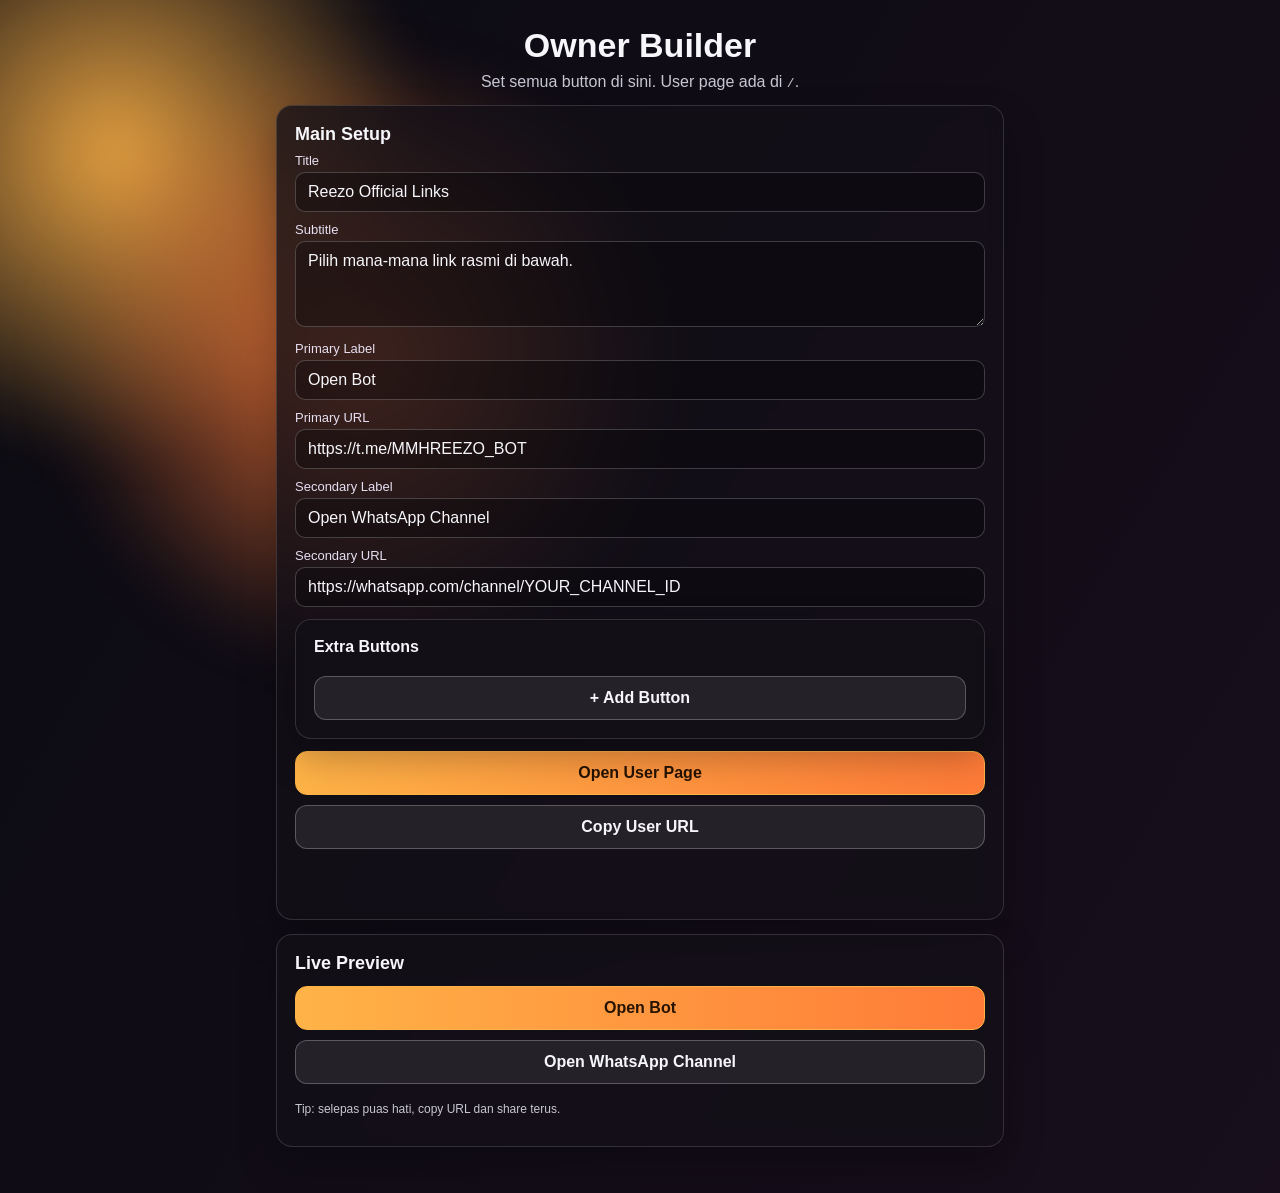
==== owner.html @ a966089f "Merge remote main" ====
<!doctype html>
<html lang="ms">
<head>
  <meta charset="utf-8" />
  <meta name="viewport" content="width=device-width, initial-scale=1" />
  <title>Owner Builder</title>
  <link rel="stylesheet" href="style.css" />
  <script src="config.js"></script>
</head>
<body>
  <div class="bg-fx"></div>
  <main class="container">
    <header class="hero">
      <h1>Owner Builder</h1>
      <p>Set semua button di sini. User page ada di <code>/</code>.</p>
    </header>

    <section class="card">
      <h2 class="section-title">Main Setup</h2>
      <div class="grid">
        <div><label>Title</label><input id="titleInput" /></div>
        <div><label>Subtitle</label><textarea id="subtitleInput"></textarea></div>
        <div><label>Primary Label</label><input id="primaryLabelInput" /></div>
        <div><label>Primary URL</label><input id="primaryUrlInput" placeholder="https://..." /></div>
        <div><label>Secondary Label</label><input id="secondaryLabelInput" /></div>
        <div><label>Secondary URL</label><input id="secondaryUrlInput" placeholder="https://..." /></div>
      </div>

      <div class="card" style="margin-top:12px;">
        <h3 class="section-title" style="font-size:16px;">Extra Buttons</h3>
        <div id="extraList" class="grid"></div>
        <div class="actions"><button id="addExtra" class="btn btn-secondary" type="button">+ Add Button</button></div>
      </div>

      <div class="actions">
        <button id="openUser" class="btn btn-primary" type="button">Open User Page</button>
        <button id="copyUser" class="btn btn-secondary" type="button">Copy User URL</button>
      </div>
      <div id="error" class="error"></div>
      <div id="success" class="success"></div>
    </section>

    <section class="card">
      <h2 class="section-title">Live Preview</h2>
      <div class="actions">
        <a id="pv1" class="btn btn-primary" href="#" target="_blank" rel="noopener noreferrer">Primary</a>
        <a id="pv2" class="btn btn-secondary" href="#" target="_blank" rel="noopener noreferrer">Secondary</a>
        <div id="pvExtra" class="actions" style="margin-top:0"></div>
      </div>
      <p class="note">Tip: selepas puas hati, copy URL dan share terus.</p>
    </section>
  </main>

  <script>
    (function () {
      var defaults = Object.assign({
        title: "Reezo Official Links",
        subtitle: "Pilih mana-mana link rasmi di bawah.",
        primaryLabel: "Open Bot",
        primaryUrl: "https://t.me/MMHREEZO_BOT",
        secondaryLabel: "Open WhatsApp Channel",
        secondaryUrl: "https://whatsapp.com/channel/YOUR_CHANNEL_ID",
        extraButtons: []
      }, window.LANDING_DEFAULTS || {});

      var el = {
        title: document.getElementById("titleInput"),
        subtitle: document.getElementById("subtitleInput"),
        pLabel: document.getElementById("primaryLabelInput"),
        pUrl: document.getElementById("primaryUrlInput"),
        sLabel: document.getElementById("secondaryLabelInput"),
        sUrl: document.getElementById("secondaryUrlInput"),
        extraList: document.getElementById("extraList"),
        addExtra: document.getElementById("addExtra"),
        openUser: document.getElementById("openUser"),
        copyUser: document.getElementById("copyUser"),
        err: document.getElementById("error"),
        ok: document.getElementById("success"),
        pv1: document.getElementById("pv1"),
        pv2: document.getElementById("pv2"),
        pvExtra: document.getElementById("pvExtra")
      };

      function val(x) { return String((x && x.value) || "").trim(); }
      function validUrl(u) { return /^https?:\/\//i.test(u); }

      function collectExtras() {
        return Array.from(el.extraList.querySelectorAll(".x-row")).map(function (row) {
          return {
            label: val(row.querySelector(".x-label")),
            url: val(row.querySelector(".x-url"))
          };
        }).filter(function (x) { return x.label || x.url; });
      }

      function renderExtras(list) {
        el.extraList.innerHTML = "";
        list.forEach(function (item, i) {
          var row = document.createElement("div");
          row.className = "x-row row-box";
          row.innerHTML =
            '<div class="grid">' +
              '<div><label>Label #' + (i + 1) + '</label><input class="x-label" value="' + (item.label || "").replace(/"/g, "&quot;") + '" /></div>' +
              '<div><label>URL #' + (i + 1) + '</label><input class="x-url" value="' + (item.url || "").replace(/"/g, "&quot;") + '" placeholder="https://..." /></div>' +
              '<button type="button" class="btn btn-secondary x-remove">Remove</button>' +
            '</div>';
          el.extraList.appendChild(row);
        });

        Array.from(el.extraList.querySelectorAll(".x-remove")).forEach(function (b) {
          b.addEventListener("click", function () { b.closest(".x-row").remove(); onChange(); });
        });
        Array.from(el.extraList.querySelectorAll(".x-label,.x-url")).forEach(function (i) {
          i.addEventListener("input", onChange);
        });
      }

      function buildUrl() {
        var p = new URLSearchParams();
        if (val(el.title)) p.set("title", val(el.title));
        if (val(el.subtitle)) p.set("subtitle", val(el.subtitle));
        if (val(el.pLabel)) p.set("primary_label", val(el.pLabel));
        if (val(el.pUrl)) p.set("primary_url", val(el.pUrl));
        if (val(el.sLabel)) p.set("secondary_label", val(el.sLabel));
        if (val(el.sUrl)) p.set("secondary_url", val(el.sUrl));
        var extras = collectExtras();
        if (extras.length) p.set("extra_buttons", JSON.stringify(extras));
        return "index.html?" + p.toString();
      }

      function validate() {
        el.err.textContent = "";
        el.ok.textContent = "";
        if (!validUrl(val(el.pUrl))) { el.err.textContent = "Primary URL kena bermula https://"; return false; }
        if (!validUrl(val(el.sUrl))) { el.err.textContent = "Secondary URL kena bermula https://"; return false; }
        var extras = collectExtras();
        for (var i = 0; i < extras.length; i += 1) {
          if (!extras[i].label || !extras[i].url) { el.err.textContent = "Extra #" + (i + 1) + " perlukan label + URL"; return false; }
          if (!validUrl(extras[i].url)) { el.err.textContent = "Extra URL #" + (i + 1) + " kena https://"; return false; }
        }
        return true;
      }

      function preview() {
        el.pv1.textContent = val(el.pLabel) || "Primary";
        el.pv1.href = validUrl(val(el.pUrl)) ? val(el.pUrl) : "#";
        el.pv2.textContent = val(el.sLabel) || "Secondary";
        el.pv2.href = validUrl(val(el.sUrl)) ? val(el.sUrl) : "#";
        el.pvExtra.innerHTML = "";
        collectExtras().forEach(function (x) {
          var a = document.createElement("a");
          a.className = "btn btn-secondary";
          a.textContent = x.label || "Open";
          a.href = validUrl(x.url) ? x.url : "#";
          a.target = "_blank";
          a.rel = "noopener noreferrer";
          el.pvExtra.appendChild(a);
        });
      }

      function saveDraft() {
        localStorage.setItem("reezoLandingDraft", JSON.stringify({
          title: val(el.title), subtitle: val(el.subtitle),
          primaryLabel: val(el.pLabel), primaryUrl: val(el.pUrl),
          secondaryLabel: val(el.sLabel), secondaryUrl: val(el.sUrl),
          extraButtons: collectExtras()
        }));
      }

      function loadDraft() {
        try {
          var d = JSON.parse(localStorage.getItem("reezoLandingDraft") || "{}");
          if (d.title) el.title.value = d.title;
          if (d.subtitle) el.subtitle.value = d.subtitle;
          if (d.primaryLabel) el.pLabel.value = d.primaryLabel;
          if (d.primaryUrl) el.pUrl.value = d.primaryUrl;
          if (d.secondaryLabel) el.sLabel.value = d.secondaryLabel;
          if (d.secondaryUrl) el.sUrl.value = d.secondaryUrl;
          if (Array.isArray(d.extraButtons)) renderExtras(d.extraButtons);
        } catch (_) {}
      }

      function onChange() { preview(); saveDraft(); }

      el.title.value = defaults.title;
      el.subtitle.value = defaults.subtitle;
      el.pLabel.value = defaults.primaryLabel;
      el.pUrl.value = defaults.primaryUrl;
      el.sLabel.value = defaults.secondaryLabel;
      el.sUrl.value = defaults.secondaryUrl;
      renderExtras(Array.isArray(defaults.extraButtons) ? defaults.extraButtons : []);
      loadDraft();
      preview();

      [el.title, el.subtitle, el.pLabel, el.pUrl, el.sLabel, el.sUrl].forEach(function (n) { n.addEventListener("input", onChange); });

      el.addExtra.addEventListener("click", function () {
        var x = collectExtras();
        x.push({ label: "", url: "" });
        renderExtras(x);
        onChange();
      });

      el.openUser.addEventListener("click", function () {
        if (!validate()) return;
        window.open(buildUrl(), "_blank", "noopener");
      });

      el.copyUser.addEventListener("click", async function () {
        if (!validate()) return;
        var full = new URL(buildUrl(), window.location.href).toString();
        try {
          await navigator.clipboard.writeText(full);
          el.ok.textContent = "User URL copied.";
        } catch (_) {
          el.ok.textContent = "Copy manual: " + full;
        }
      });
    })();
  </script>
</body>
</html>
---- style.css ----
:root {
  --bg-1: #0b0b12;
  --bg-2: #1a0f1e;
  --bg-3: #1f140f;
  --panel: rgba(20, 16, 24, 0.78);
  --panel-border: rgba(255, 255, 255, 0.14);
  --text: #f6f6fb;
  --muted: #c7c7d4;
  --primary-1: #ffb347;
  --primary-2: #ff7b38;
}

* { box-sizing: border-box; }

body {
  margin: 0;
  min-height: 100vh;
  font-family: "Segoe UI", Tahoma, sans-serif;
  color: var(--text);
  background: linear-gradient(120deg, var(--bg-1), var(--bg-2), var(--bg-3));
  background-size: 240% 240%;
  animation: bgFlow 8s ease-in-out infinite;
  overflow-x: hidden;
}

.bg-fx,
.bg-fx::before,
.bg-fx::after {
  position: fixed;
  inset: 0;
  pointer-events: none;
  content: "";
}

.bg-fx::before {
  width: 54vmax;
  height: 54vmax;
  left: -18vmax;
  top: -15vmax;
  border-radius: 999px;
  background: radial-gradient(circle, rgba(255, 179, 71, 0.9), rgba(255, 179, 71, 0) 62%);
  filter: blur(26px);
  animation: orbA 8.5s ease-in-out infinite alternate;
}

.bg-fx::after {
  width: 56vmax;
  height: 56vmax;
  right: -22vmax;
  bottom: -20vmax;
  border-radius: 999px;
  background: radial-gradient(circle, rgba(255, 123, 56, 0.85), rgba(255, 123, 56, 0) 60%);
  filter: blur(30px);
  animation: orbB 10s ease-in-out infinite alternate;
}

.container {
  position: relative;
  z-index: 1;
  max-width: 760px;
  margin: 0 auto;
  padding: 26px 16px 46px;
}

.card {
  background: var(--panel);
  border: 1px solid var(--panel-border);
  border-radius: 16px;
  padding: 18px;
  backdrop-filter: blur(8px);
  box-shadow: 0 18px 38px rgba(0, 0, 0, 0.28);
}

.card + .card { margin-top: 14px; }

h1, h2, h3 { margin: 0; }

.hero { text-align: center; margin-bottom: 14px; }
.hero h1 { font-size: 34px; }
.hero p { margin: 8px 0 0; color: var(--muted); }

.section-title { font-size: 18px; margin-bottom: 8px; }
.section-sub { color: var(--muted); margin: 0; font-size: 13px; }

.grid { display: grid; gap: 10px; }
.actions { display: grid; gap: 10px; margin-top: 12px; }

label { display: block; font-size: 13px; margin-bottom: 4px; color: #e6dff1; }
input, textarea, button, a { font: inherit; }

input, textarea {
  width: 100%;
  border: 1px solid rgba(255, 255, 255, 0.2);
  border-radius: 10px;
  background: rgba(7, 7, 10, 0.35);
  color: var(--text);
  padding: 10px 12px;
}

textarea { min-height: 86px; resize: vertical; }

.btn {
  width: 100%;
  border-radius: 12px;
  padding: 12px 14px;
  font-weight: 700;
  text-decoration: none;
  text-align: center;
  display: block;
  border: 1px solid transparent;
}

.btn-primary {
  color: #261300;
  border-color: #ffb347;
  background: linear-gradient(90deg, var(--primary-1), var(--primary-2));
}

.btn-secondary {
  color: var(--text);
  border-color: rgba(255, 255, 255, 0.25);
  background: rgba(255, 255, 255, 0.08);
}

.row-box {
  border: 1px solid rgba(255, 255, 255, 0.2);
  border-radius: 10px;
  padding: 10px;
}

.note { font-size: 12px; color: var(--muted); margin-top: 8px; }
.error { color: #ffb4b4; min-height: 18px; font-size: 12px; margin-top: 8px; }
.success { color: #bbf7d0; min-height: 18px; font-size: 12px; margin-top: 8px; }

@keyframes bgFlow {
  0% { background-position: 0% 50%; }
  50% { background-position: 100% 50%; }
  100% { background-position: 0% 50%; }
}

@keyframes orbA {
  0% { transform: translate(-4%, -4%) scale(1); }
  100% { transform: translate(18%, 16%) scale(1.22); }
}

@keyframes orbB {
  0% { transform: translate(0, 0) scale(1); }
  100% { transform: translate(-17%, -14%) scale(1.2); }
}

@media (max-width: 640px) {
  .hero h1 { font-size: 28px; }
}
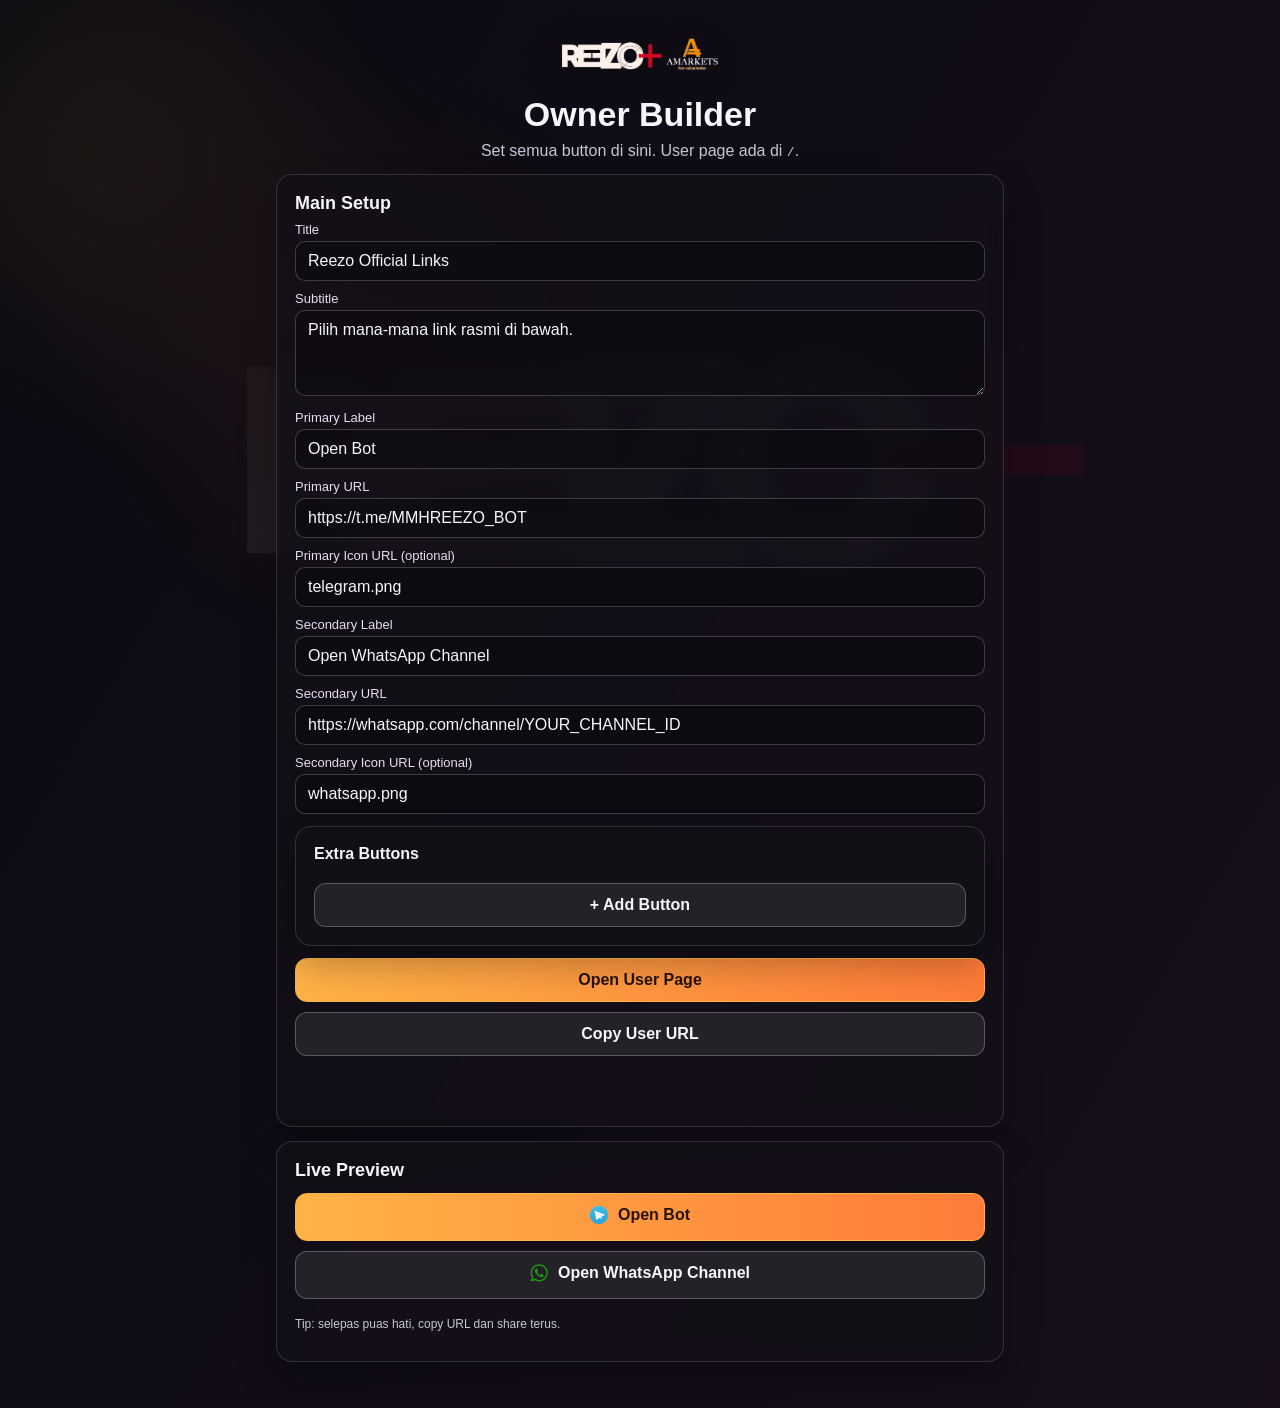
==== commit 57fc5f20: "Apply brand assets and UI polish for landing pages" ====
--- a/owner.html
+++ b/owner.html
@@ -11,6 +11,9 @@
   <div class="bg-fx"></div>
   <main class="container">
     <header class="hero">
+      <div class="logo-wrap">
+        <img src="logo.png" alt="Reezo Logo" class="site-logo" />
+      </div>
       <h1>Owner Builder</h1>
       <p>Set semua button di sini. User page ada di <code>/</code>.</p>
     </header>
@@ -22,8 +25,10 @@
         <div><label>Subtitle</label><textarea id="subtitleInput"></textarea></div>
         <div><label>Primary Label</label><input id="primaryLabelInput" /></div>
         <div><label>Primary URL</label><input id="primaryUrlInput" placeholder="https://..." /></div>
+        <div><label>Primary Icon URL (optional)</label><input id="primaryIconInput" placeholder="https://.../icon.png" /></div>
         <div><label>Secondary Label</label><input id="secondaryLabelInput" /></div>
         <div><label>Secondary URL</label><input id="secondaryUrlInput" placeholder="https://..." /></div>
+        <div><label>Secondary Icon URL (optional)</label><input id="secondaryIconInput" placeholder="https://.../icon.png" /></div>
       </div>
 
       <div class="card" style="margin-top:12px;">
@@ -58,8 +63,10 @@
         subtitle: "Pilih mana-mana link rasmi di bawah.",
         primaryLabel: "Open Bot",
         primaryUrl: "https://t.me/MMHREEZO_BOT",
+        primaryIcon: "telegram.png",
         secondaryLabel: "Open WhatsApp Channel",
         secondaryUrl: "https://whatsapp.com/channel/YOUR_CHANNEL_ID",
+        secondaryIcon: "whatsapp.png",
         extraButtons: []
       }, window.LANDING_DEFAULTS || {});
 
@@ -68,8 +75,10 @@
         subtitle: document.getElementById("subtitleInput"),
         pLabel: document.getElementById("primaryLabelInput"),
         pUrl: document.getElementById("primaryUrlInput"),
+        pIcon: document.getElementById("primaryIconInput"),
         sLabel: document.getElementById("secondaryLabelInput"),
         sUrl: document.getElementById("secondaryUrlInput"),
+        sIcon: document.getElementById("secondaryIconInput"),
         extraList: document.getElementById("extraList"),
         addExtra: document.getElementById("addExtra"),
         openUser: document.getElementById("openUser"),
@@ -83,12 +92,34 @@
 
       function val(x) { return String((x && x.value) || "").trim(); }
       function validUrl(u) { return /^https?:\/\//i.test(u); }
+      function validIcon(u) {
+        if (!u) return true;
+        return /^https?:\/\//i.test(u) || /^(?:\.\/|\/)?[A-Za-z0-9_.\-\/]+\.(png|jpg|jpeg|webp|svg)$/i.test(u);
+      }
+
+      function setButtonContent(buttonEl, label, iconUrl) {
+        buttonEl.textContent = "";
+        var wrap = document.createElement("span");
+        wrap.className = "btn-content";
+        if (iconUrl && validIcon(iconUrl)) {
+          var img = document.createElement("img");
+          img.className = "btn-icon";
+          img.src = iconUrl;
+          img.alt = "";
+          wrap.appendChild(img);
+        }
+        var txt = document.createElement("span");
+        txt.textContent = label;
+        wrap.appendChild(txt);
+        buttonEl.appendChild(wrap);
+      }
 
       function collectExtras() {
         return Array.from(el.extraList.querySelectorAll(".x-row")).map(function (row) {
           return {
             label: val(row.querySelector(".x-label")),
-            url: val(row.querySelector(".x-url"))
+            url: val(row.querySelector(".x-url")),
+            icon: val(row.querySelector(".x-icon"))
           };
         }).filter(function (x) { return x.label || x.url; });
       }
@@ -102,6 +133,7 @@
             '<div class="grid">' +
               '<div><label>Label #' + (i + 1) + '</label><input class="x-label" value="' + (item.label || "").replace(/"/g, "&quot;") + '" /></div>' +
               '<div><label>URL #' + (i + 1) + '</label><input class="x-url" value="' + (item.url || "").replace(/"/g, "&quot;") + '" placeholder="https://..." /></div>' +
+              '<div><label>Icon URL #' + (i + 1) + ' (optional)</label><input class="x-icon" value="' + (item.icon || "").replace(/"/g, "&quot;") + '" placeholder="https://.../icon.png" /></div>' +
               '<button type="button" class="btn btn-secondary x-remove">Remove</button>' +
             '</div>';
           el.extraList.appendChild(row);
@@ -110,7 +142,7 @@
         Array.from(el.extraList.querySelectorAll(".x-remove")).forEach(function (b) {
           b.addEventListener("click", function () { b.closest(".x-row").remove(); onChange(); });
         });
-        Array.from(el.extraList.querySelectorAll(".x-label,.x-url")).forEach(function (i) {
+        Array.from(el.extraList.querySelectorAll(".x-label,.x-url,.x-icon")).forEach(function (i) {
           i.addEventListener("input", onChange);
         });
       }
@@ -121,8 +153,10 @@
         if (val(el.subtitle)) p.set("subtitle", val(el.subtitle));
         if (val(el.pLabel)) p.set("primary_label", val(el.pLabel));
         if (val(el.pUrl)) p.set("primary_url", val(el.pUrl));
+        if (val(el.pIcon)) p.set("primary_icon", val(el.pIcon));
         if (val(el.sLabel)) p.set("secondary_label", val(el.sLabel));
         if (val(el.sUrl)) p.set("secondary_url", val(el.sUrl));
+        if (val(el.sIcon)) p.set("secondary_icon", val(el.sIcon));
         var extras = collectExtras();
         if (extras.length) p.set("extra_buttons", JSON.stringify(extras));
         return "index.html?" + p.toString();
@@ -133,24 +167,27 @@
         el.ok.textContent = "";
         if (!validUrl(val(el.pUrl))) { el.err.textContent = "Primary URL kena bermula https://"; return false; }
         if (!validUrl(val(el.sUrl))) { el.err.textContent = "Secondary URL kena bermula https://"; return false; }
+        if (!validIcon(val(el.pIcon))) { el.err.textContent = "Primary icon kena URL https:// atau nama fail icon (contoh telegram.png)"; return false; }
+        if (!validIcon(val(el.sIcon))) { el.err.textContent = "Secondary icon kena URL https:// atau nama fail icon (contoh whatsapp.png)"; return false; }
         var extras = collectExtras();
         for (var i = 0; i < extras.length; i += 1) {
           if (!extras[i].label || !extras[i].url) { el.err.textContent = "Extra #" + (i + 1) + " perlukan label + URL"; return false; }
           if (!validUrl(extras[i].url)) { el.err.textContent = "Extra URL #" + (i + 1) + " kena https://"; return false; }
+          if (!validIcon(extras[i].icon)) { el.err.textContent = "Extra icon #" + (i + 1) + " kena URL https:// atau nama fail icon"; return false; }
         }
         return true;
       }
 
       function preview() {
-        el.pv1.textContent = val(el.pLabel) || "Primary";
+        setButtonContent(el.pv1, val(el.pLabel) || "Primary", val(el.pIcon));
         el.pv1.href = validUrl(val(el.pUrl)) ? val(el.pUrl) : "#";
-        el.pv2.textContent = val(el.sLabel) || "Secondary";
+        setButtonContent(el.pv2, val(el.sLabel) || "Secondary", val(el.sIcon));
         el.pv2.href = validUrl(val(el.sUrl)) ? val(el.sUrl) : "#";
         el.pvExtra.innerHTML = "";
         collectExtras().forEach(function (x) {
           var a = document.createElement("a");
           a.className = "btn btn-secondary";
-          a.textContent = x.label || "Open";
+          setButtonContent(a, x.label || "Open", x.icon || "");
           a.href = validUrl(x.url) ? x.url : "#";
           a.target = "_blank";
           a.rel = "noopener noreferrer";
@@ -161,8 +198,8 @@
       function saveDraft() {
         localStorage.setItem("reezoLandingDraft", JSON.stringify({
           title: val(el.title), subtitle: val(el.subtitle),
-          primaryLabel: val(el.pLabel), primaryUrl: val(el.pUrl),
-          secondaryLabel: val(el.sLabel), secondaryUrl: val(el.sUrl),
+          primaryLabel: val(el.pLabel), primaryUrl: val(el.pUrl), primaryIcon: val(el.pIcon),
+          secondaryLabel: val(el.sLabel), secondaryUrl: val(el.sUrl), secondaryIcon: val(el.sIcon),
           extraButtons: collectExtras()
         }));
       }
@@ -174,8 +211,10 @@
           if (d.subtitle) el.subtitle.value = d.subtitle;
           if (d.primaryLabel) el.pLabel.value = d.primaryLabel;
           if (d.primaryUrl) el.pUrl.value = d.primaryUrl;
+          if (d.primaryIcon) el.pIcon.value = d.primaryIcon;
           if (d.secondaryLabel) el.sLabel.value = d.secondaryLabel;
           if (d.secondaryUrl) el.sUrl.value = d.secondaryUrl;
+          if (d.secondaryIcon) el.sIcon.value = d.secondaryIcon;
           if (Array.isArray(d.extraButtons)) renderExtras(d.extraButtons);
         } catch (_) {}
       }
@@ -186,13 +225,15 @@
       el.subtitle.value = defaults.subtitle;
       el.pLabel.value = defaults.primaryLabel;
       el.pUrl.value = defaults.primaryUrl;
+      el.pIcon.value = defaults.primaryIcon || "";
       el.sLabel.value = defaults.secondaryLabel;
       el.sUrl.value = defaults.secondaryUrl;
+      el.sIcon.value = defaults.secondaryIcon || "";
       renderExtras(Array.isArray(defaults.extraButtons) ? defaults.extraButtons : []);
       loadDraft();
       preview();
 
-      [el.title, el.subtitle, el.pLabel, el.pUrl, el.sLabel, el.sUrl].forEach(function (n) { n.addEventListener("input", onChange); });
+      [el.title, el.subtitle, el.pLabel, el.pUrl, el.pIcon, el.sLabel, el.sUrl, el.sIcon].forEach(function (n) { n.addEventListener("input", onChange); });
 
       el.addExtra.addEventListener("click", function () {
         var x = collectExtras();
--- a/style.css
+++ b/style.css
@@ -32,6 +32,16 @@
   content: "";
 }
 
+.bg-fx {
+  background-image: url("reezo.png");
+  background-repeat: no-repeat;
+  background-position: center 58%;
+  background-size: min(96vw, 980px);
+  opacity: 0.08;
+  z-index: 0;
+  animation: watermarkFloat 12s ease-in-out infinite alternate;
+}
+
 .bg-fx::before {
   width: 54vmax;
   height: 54vmax;
@@ -76,8 +86,26 @@
 h1, h2, h3 { margin: 0; }
 
 .hero { text-align: center; margin-bottom: 14px; }
+.logo-wrap { margin-bottom: 12px; }
+.site-logo {
+  width: min(35vw, 170px);
+  height: auto;
+  display: block;
+  margin: 0 auto;
+  filter: drop-shadow(0 8px 18px rgba(0, 0, 0, 0.45));
+}
 .hero h1 { font-size: 34px; }
 .hero p { margin: 8px 0 0; color: var(--muted); }
+
+.promo-image {
+  width: 100%;
+  max-width: 450px;
+  border-radius: 12px;
+  border: 1px solid rgba(255, 255, 255, 0.22);
+  display: block;
+  margin: 0 auto;
+  box-shadow: 0 12px 26px rgba(0, 0, 0, 0.35);
+}
 
 .section-title { font-size: 18px; margin-bottom: 8px; }
 .section-sub { color: var(--muted); margin: 0; font-size: 13px; }
@@ -110,6 +138,21 @@
   border: 1px solid transparent;
 }
 
+.btn-content {
+  display: inline-flex;
+  align-items: center;
+  justify-content: center;
+  gap: 10px;
+}
+
+.btn-icon {
+  width: 18px;
+  height: 18px;
+  border-radius: 4px;
+  object-fit: contain;
+  flex: 0 0 18px;
+}
+
 .btn-primary {
   color: #261300;
   border-color: #ffb347;
@@ -148,6 +191,13 @@
   100% { transform: translate(-17%, -14%) scale(1.2); }
 }
 
+@keyframes watermarkFloat {
+  0% { transform: translateY(-1.4%) scale(1); }
+  100% { transform: translateY(1.8%) scale(1.03); }
+}
+
 @media (max-width: 640px) {
   .hero h1 { font-size: 28px; }
-}
+  .site-logo { width: min(46vw, 150px); }
+  .promo-image { max-width: 100%; }
+}
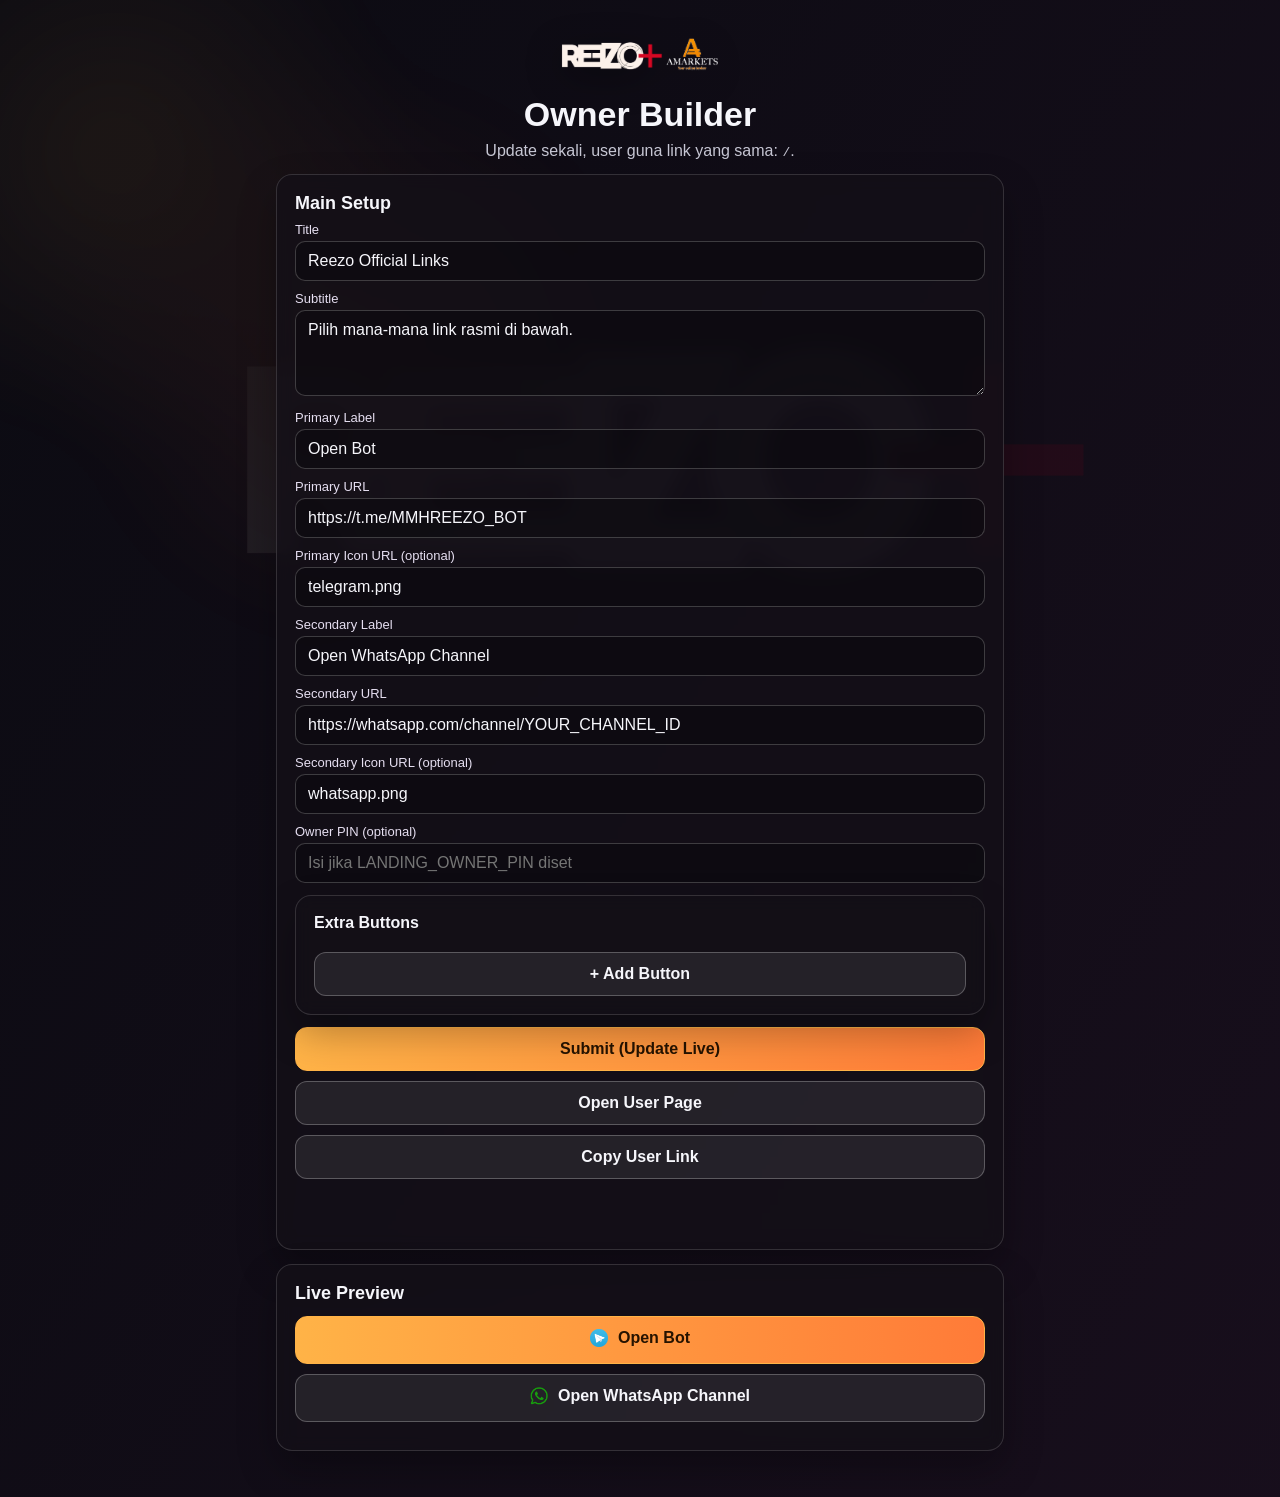
==== commit 8d7fe4dd: "Add live submit flow with shared user link via config API" ====
--- a/owner.html
+++ b/owner.html
@@ -11,11 +11,9 @@
   <div class="bg-fx"></div>
   <main class="container">
     <header class="hero">
-      <div class="logo-wrap">
-        <img src="logo.png" alt="Reezo Logo" class="site-logo" />
-      </div>
+      <div class="logo-wrap"><img src="logo.png" alt="Reezo Logo" class="site-logo" /></div>
       <h1>Owner Builder</h1>
-      <p>Set semua button di sini. User page ada di <code>/</code>.</p>
+      <p>Update sekali, user guna link yang sama: <code>/</code>.</p>
     </header>
 
     <section class="card">
@@ -25,10 +23,11 @@
         <div><label>Subtitle</label><textarea id="subtitleInput"></textarea></div>
         <div><label>Primary Label</label><input id="primaryLabelInput" /></div>
         <div><label>Primary URL</label><input id="primaryUrlInput" placeholder="https://..." /></div>
-        <div><label>Primary Icon URL (optional)</label><input id="primaryIconInput" placeholder="https://.../icon.png" /></div>
+        <div><label>Primary Icon URL (optional)</label><input id="primaryIconInput" placeholder="telegram.png atau https://..." /></div>
         <div><label>Secondary Label</label><input id="secondaryLabelInput" /></div>
         <div><label>Secondary URL</label><input id="secondaryUrlInput" placeholder="https://..." /></div>
-        <div><label>Secondary Icon URL (optional)</label><input id="secondaryIconInput" placeholder="https://.../icon.png" /></div>
+        <div><label>Secondary Icon URL (optional)</label><input id="secondaryIconInput" placeholder="whatsapp.png atau https://..." /></div>
+        <div><label>Owner PIN (optional)</label><input id="ownerPinInput" placeholder="Isi jika LANDING_OWNER_PIN diset" /></div>
       </div>
 
       <div class="card" style="margin-top:12px;">
@@ -38,8 +37,9 @@
       </div>
 
       <div class="actions">
-        <button id="openUser" class="btn btn-primary" type="button">Open User Page</button>
-        <button id="copyUser" class="btn btn-secondary" type="button">Copy User URL</button>
+        <button id="submitConfig" class="btn btn-primary" type="button">Submit (Update Live)</button>
+        <button id="openUser" class="btn btn-secondary" type="button">Open User Page</button>
+        <button id="copyUser" class="btn btn-secondary" type="button">Copy User Link</button>
       </div>
       <div id="error" class="error"></div>
       <div id="success" class="success"></div>
@@ -52,7 +52,6 @@
         <a id="pv2" class="btn btn-secondary" href="#" target="_blank" rel="noopener noreferrer">Secondary</a>
         <div id="pvExtra" class="actions" style="margin-top:0"></div>
       </div>
-      <p class="note">Tip: selepas puas hati, copy URL dan share terus.</p>
     </section>
   </main>
 
@@ -79,8 +78,10 @@
         sLabel: document.getElementById("secondaryLabelInput"),
         sUrl: document.getElementById("secondaryUrlInput"),
         sIcon: document.getElementById("secondaryIconInput"),
+        pin: document.getElementById("ownerPinInput"),
         extraList: document.getElementById("extraList"),
         addExtra: document.getElementById("addExtra"),
+        submit: document.getElementById("submitConfig"),
         openUser: document.getElementById("openUser"),
         copyUser: document.getElementById("copyUser"),
         err: document.getElementById("error"),
@@ -94,7 +95,7 @@
       function validUrl(u) { return /^https?:\/\//i.test(u); }
       function validIcon(u) {
         if (!u) return true;
-        return /^https?:\/\//i.test(u) || /^(?:\.\/|\/)?[A-Za-z0-9_.\-\/]+\.(png|jpg|jpeg|webp|svg)$/i.test(u);
+        return /^https?:\/\//i.test(u) || /^(?:\.\/|\/)?[A-Za-z0-9_.\-\/]+\.(png|jpg|jpeg|webp|svg|gif)$/i.test(u);
       }
 
       function setButtonContent(buttonEl, label, iconUrl) {
@@ -121,7 +122,7 @@
             url: val(row.querySelector(".x-url")),
             icon: val(row.querySelector(".x-icon"))
           };
-        }).filter(function (x) { return x.label || x.url; });
+        }).filter(function (x) { return x.label || x.url || x.icon; });
       }
 
       function renderExtras(list) {
@@ -133,7 +134,7 @@
             '<div class="grid">' +
               '<div><label>Label #' + (i + 1) + '</label><input class="x-label" value="' + (item.label || "").replace(/"/g, "&quot;") + '" /></div>' +
               '<div><label>URL #' + (i + 1) + '</label><input class="x-url" value="' + (item.url || "").replace(/"/g, "&quot;") + '" placeholder="https://..." /></div>' +
-              '<div><label>Icon URL #' + (i + 1) + ' (optional)</label><input class="x-icon" value="' + (item.icon || "").replace(/"/g, "&quot;") + '" placeholder="https://.../icon.png" /></div>' +
+              '<div><label>Icon #' + (i + 1) + ' (optional)</label><input class="x-icon" value="' + (item.icon || "").replace(/"/g, "&quot;") + '" placeholder="icon.png atau https://..." /></div>' +
               '<button type="button" class="btn btn-secondary x-remove">Remove</button>' +
             '</div>';
           el.extraList.appendChild(row);
@@ -142,38 +143,38 @@
         Array.from(el.extraList.querySelectorAll(".x-remove")).forEach(function (b) {
           b.addEventListener("click", function () { b.closest(".x-row").remove(); onChange(); });
         });
-        Array.from(el.extraList.querySelectorAll(".x-label,.x-url,.x-icon")).forEach(function (i) {
-          i.addEventListener("input", onChange);
+        Array.from(el.extraList.querySelectorAll(".x-label,.x-url,.x-icon")).forEach(function (n) {
+          n.addEventListener("input", onChange);
         });
       }
 
-      function buildUrl() {
-        var p = new URLSearchParams();
-        if (val(el.title)) p.set("title", val(el.title));
-        if (val(el.subtitle)) p.set("subtitle", val(el.subtitle));
-        if (val(el.pLabel)) p.set("primary_label", val(el.pLabel));
-        if (val(el.pUrl)) p.set("primary_url", val(el.pUrl));
-        if (val(el.pIcon)) p.set("primary_icon", val(el.pIcon));
-        if (val(el.sLabel)) p.set("secondary_label", val(el.sLabel));
-        if (val(el.sUrl)) p.set("secondary_url", val(el.sUrl));
-        if (val(el.sIcon)) p.set("secondary_icon", val(el.sIcon));
-        var extras = collectExtras();
-        if (extras.length) p.set("extra_buttons", JSON.stringify(extras));
-        return "index.html?" + p.toString();
+      function payload() {
+        return {
+          title: val(el.title),
+          subtitle: val(el.subtitle),
+          primaryLabel: val(el.pLabel),
+          primaryUrl: val(el.pUrl),
+          primaryIcon: val(el.pIcon),
+          secondaryLabel: val(el.sLabel),
+          secondaryUrl: val(el.sUrl),
+          secondaryIcon: val(el.sIcon),
+          extraButtons: collectExtras()
+        };
       }
 
       function validate() {
         el.err.textContent = "";
         el.ok.textContent = "";
-        if (!validUrl(val(el.pUrl))) { el.err.textContent = "Primary URL kena bermula https://"; return false; }
-        if (!validUrl(val(el.sUrl))) { el.err.textContent = "Secondary URL kena bermula https://"; return false; }
-        if (!validIcon(val(el.pIcon))) { el.err.textContent = "Primary icon kena URL https:// atau nama fail icon (contoh telegram.png)"; return false; }
-        if (!validIcon(val(el.sIcon))) { el.err.textContent = "Secondary icon kena URL https:// atau nama fail icon (contoh whatsapp.png)"; return false; }
-        var extras = collectExtras();
-        for (var i = 0; i < extras.length; i += 1) {
-          if (!extras[i].label || !extras[i].url) { el.err.textContent = "Extra #" + (i + 1) + " perlukan label + URL"; return false; }
-          if (!validUrl(extras[i].url)) { el.err.textContent = "Extra URL #" + (i + 1) + " kena https://"; return false; }
-          if (!validIcon(extras[i].icon)) { el.err.textContent = "Extra icon #" + (i + 1) + " kena URL https:// atau nama fail icon"; return false; }
+        var p = payload();
+        if (!validUrl(p.primaryUrl)) { el.err.textContent = "Primary URL kena https://"; return false; }
+        if (!validUrl(p.secondaryUrl)) { el.err.textContent = "Secondary URL kena https://"; return false; }
+        if (!validIcon(p.primaryIcon)) { el.err.textContent = "Primary icon tak valid"; return false; }
+        if (!validIcon(p.secondaryIcon)) { el.err.textContent = "Secondary icon tak valid"; return false; }
+        for (var i = 0; i < p.extraButtons.length; i += 1) {
+          var x = p.extraButtons[i];
+          if (!x.label || !x.url) { el.err.textContent = "Extra #" + (i + 1) + " perlukan label + URL"; return false; }
+          if (!validUrl(x.url)) { el.err.textContent = "Extra URL #" + (i + 1) + " kena https://"; return false; }
+          if (!validIcon(x.icon)) { el.err.textContent = "Extra icon #" + (i + 1) + " tak valid"; return false; }
         }
         return true;
       }
@@ -185,9 +186,10 @@
         el.pv2.href = validUrl(val(el.sUrl)) ? val(el.sUrl) : "#";
         el.pvExtra.innerHTML = "";
         collectExtras().forEach(function (x) {
+          if (!x.label) return;
           var a = document.createElement("a");
           a.className = "btn btn-secondary";
-          setButtonContent(a, x.label || "Open", x.icon || "");
+          setButtonContent(a, x.label, x.icon || "");
           a.href = validUrl(x.url) ? x.url : "#";
           a.target = "_blank";
           a.rel = "noopener noreferrer";
@@ -196,27 +198,67 @@
       }
 
       function saveDraft() {
-        localStorage.setItem("reezoLandingDraft", JSON.stringify({
-          title: val(el.title), subtitle: val(el.subtitle),
-          primaryLabel: val(el.pLabel), primaryUrl: val(el.pUrl), primaryIcon: val(el.pIcon),
-          secondaryLabel: val(el.sLabel), secondaryUrl: val(el.sUrl), secondaryIcon: val(el.sIcon),
-          extraButtons: collectExtras()
-        }));
+        localStorage.setItem("reezoLandingDraft", JSON.stringify({ pin: val(el.pin), data: payload() }));
       }
 
       function loadDraft() {
         try {
           var d = JSON.parse(localStorage.getItem("reezoLandingDraft") || "{}");
-          if (d.title) el.title.value = d.title;
-          if (d.subtitle) el.subtitle.value = d.subtitle;
-          if (d.primaryLabel) el.pLabel.value = d.primaryLabel;
-          if (d.primaryUrl) el.pUrl.value = d.primaryUrl;
-          if (d.primaryIcon) el.pIcon.value = d.primaryIcon;
-          if (d.secondaryLabel) el.sLabel.value = d.secondaryLabel;
-          if (d.secondaryUrl) el.sUrl.value = d.secondaryUrl;
-          if (d.secondaryIcon) el.sIcon.value = d.secondaryIcon;
-          if (Array.isArray(d.extraButtons)) renderExtras(d.extraButtons);
+          if (d.pin) el.pin.value = d.pin;
+          if (!d.data) return;
+          var p = d.data;
+          if (p.title) el.title.value = p.title;
+          if (p.subtitle) el.subtitle.value = p.subtitle;
+          if (p.primaryLabel) el.pLabel.value = p.primaryLabel;
+          if (p.primaryUrl) el.pUrl.value = p.primaryUrl;
+          if (p.primaryIcon) el.pIcon.value = p.primaryIcon;
+          if (p.secondaryLabel) el.sLabel.value = p.secondaryLabel;
+          if (p.secondaryUrl) el.sUrl.value = p.secondaryUrl;
+          if (p.secondaryIcon) el.sIcon.value = p.secondaryIcon;
+          if (Array.isArray(p.extraButtons)) renderExtras(p.extraButtons);
         } catch (_) {}
+      }
+
+      async function loadRemote() {
+        try {
+          var resp = await fetch("/api/config", { cache: "no-store" });
+          if (!resp.ok) return;
+          var out = await resp.json();
+          if (!out || !out.data) return;
+          var p = out.data;
+          if (p.title) el.title.value = p.title;
+          if (p.subtitle) el.subtitle.value = p.subtitle;
+          if (p.primaryLabel) el.pLabel.value = p.primaryLabel;
+          if (p.primaryUrl) el.pUrl.value = p.primaryUrl;
+          if (typeof p.primaryIcon === "string") el.pIcon.value = p.primaryIcon;
+          if (p.secondaryLabel) el.sLabel.value = p.secondaryLabel;
+          if (p.secondaryUrl) el.sUrl.value = p.secondaryUrl;
+          if (typeof p.secondaryIcon === "string") el.sIcon.value = p.secondaryIcon;
+          renderExtras(Array.isArray(p.extraButtons) ? p.extraButtons : []);
+        } catch (_) {
+          // no-op
+        }
+      }
+
+      async function submitRemote() {
+        if (!validate()) return;
+        try {
+          var p = payload();
+          var resp = await fetch("/api/config", {
+            method: "POST",
+            headers: { "Content-Type": "application/json" },
+            body: JSON.stringify(Object.assign({}, p, { pin: val(el.pin) }))
+          });
+          var out = await resp.json();
+          if (!resp.ok || !out.ok) {
+            el.err.textContent = out && out.error ? ("Submit gagal: " + out.error) : "Submit gagal";
+            return;
+          }
+          el.ok.textContent = "Live config updated. User link kekal sama.";
+          saveDraft();
+        } catch (_) {
+          el.err.textContent = "Submit gagal (network/API).";
+        }
       }
 
       function onChange() { preview(); saveDraft(); }
@@ -230,31 +272,31 @@
       el.sUrl.value = defaults.secondaryUrl;
       el.sIcon.value = defaults.secondaryIcon || "";
       renderExtras(Array.isArray(defaults.extraButtons) ? defaults.extraButtons : []);
+
       loadDraft();
+      loadRemote().then(preview);
       preview();
 
-      [el.title, el.subtitle, el.pLabel, el.pUrl, el.pIcon, el.sLabel, el.sUrl, el.sIcon].forEach(function (n) { n.addEventListener("input", onChange); });
+      [el.title, el.subtitle, el.pLabel, el.pUrl, el.pIcon, el.sLabel, el.sUrl, el.sIcon, el.pin].forEach(function (n) {
+        n.addEventListener("input", onChange);
+      });
 
       el.addExtra.addEventListener("click", function () {
         var x = collectExtras();
-        x.push({ label: "", url: "" });
+        x.push({ label: "", url: "", icon: "" });
         renderExtras(x);
         onChange();
       });
 
-      el.openUser.addEventListener("click", function () {
-        if (!validate()) return;
-        window.open(buildUrl(), "_blank", "noopener");
-      });
-
+      el.submit.addEventListener("click", submitRemote);
+      el.openUser.addEventListener("click", function () { window.open("/", "_blank", "noopener"); });
       el.copyUser.addEventListener("click", async function () {
-        if (!validate()) return;
-        var full = new URL(buildUrl(), window.location.href).toString();
+        var link = new URL("/", window.location.href).toString();
         try {
-          await navigator.clipboard.writeText(full);
-          el.ok.textContent = "User URL copied.";
+          await navigator.clipboard.writeText(link);
+          el.ok.textContent = "User link copied.";
         } catch (_) {
-          el.ok.textContent = "Copy manual: " + full;
+          el.ok.textContent = "Copy manual: " + link;
         }
       });
     })();
--- a/style.css
+++ b/style.css
@@ -101,10 +101,10 @@
   width: 100%;
   max-width: 450px;
   border-radius: 12px;
-  border: 1px solid rgba(255, 255, 255, 0.22);
+  border: 0;
   display: block;
-  margin: 0 auto;
-  box-shadow: 0 12px 26px rgba(0, 0, 0, 0.35);
+  margin: 0 auto 12px;
+  box-shadow: none;
 }
 
 .section-title { font-size: 18px; margin-bottom: 8px; }
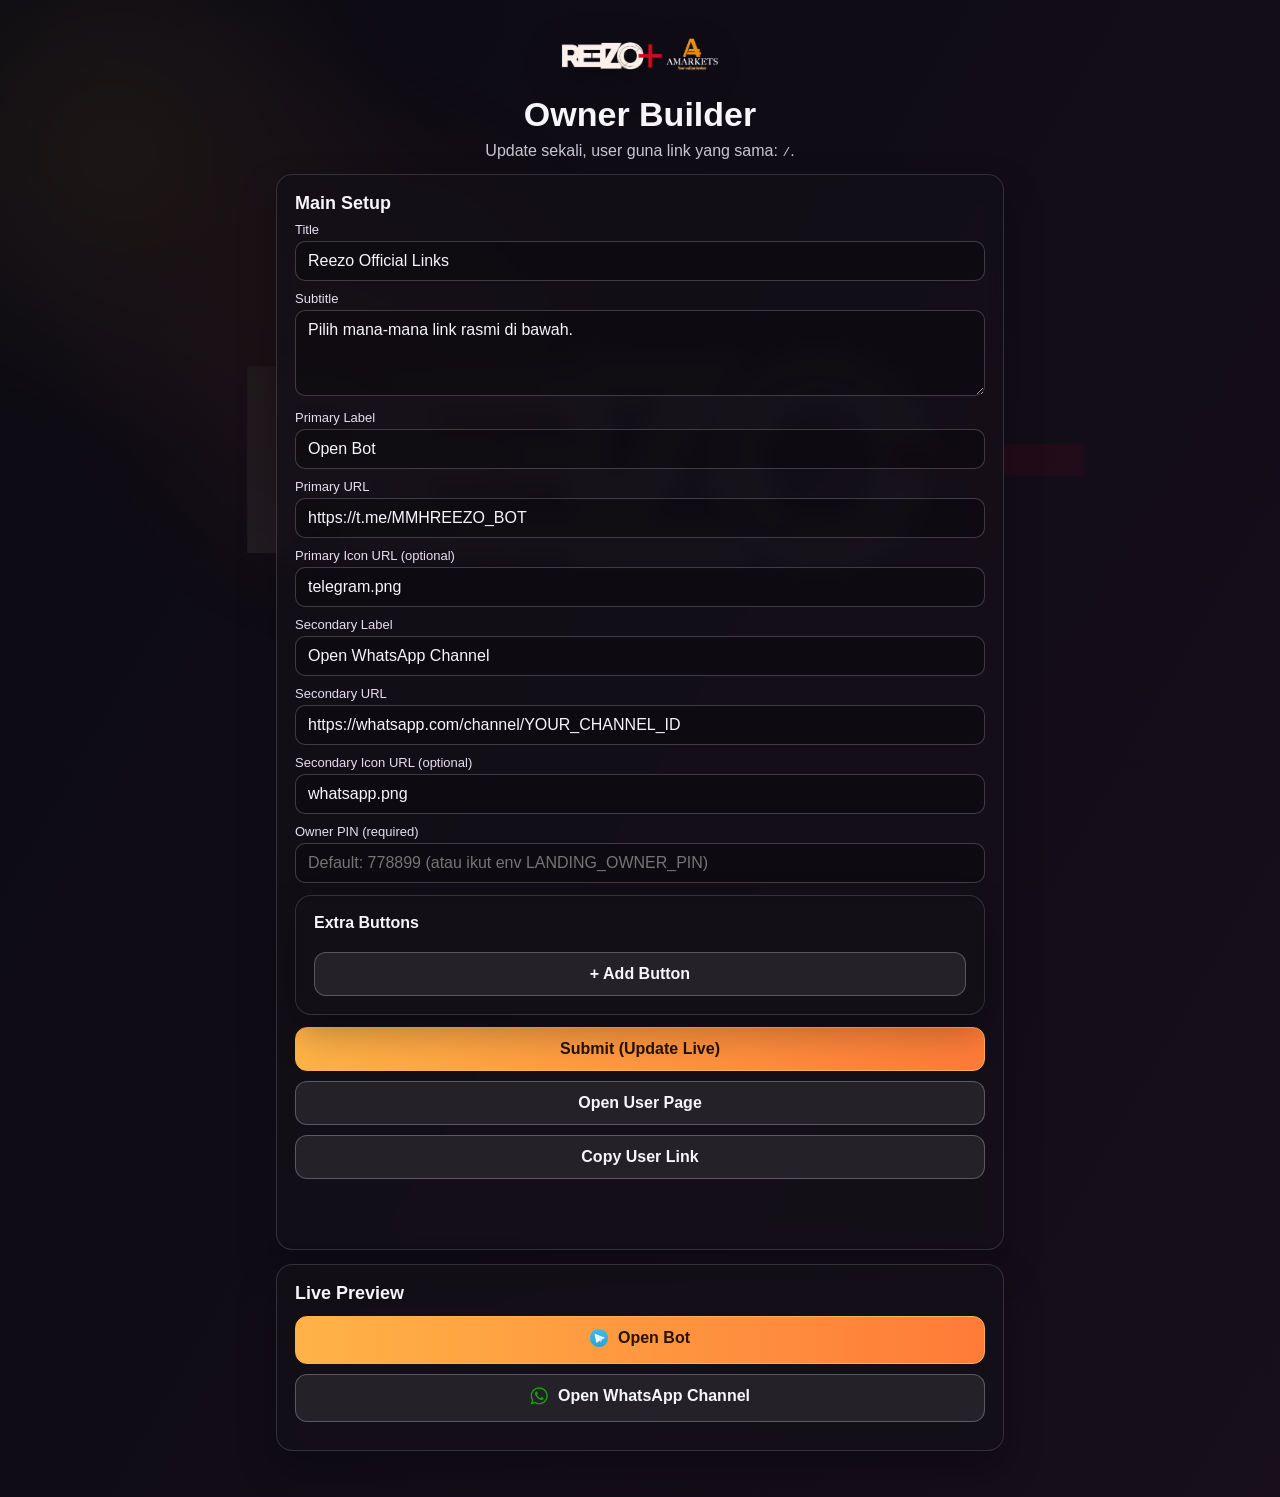
==== commit f53a278a: "Enable required owner PIN fallback for config submit" ====
--- a/owner.html
+++ b/owner.html
@@ -27,7 +27,7 @@
         <div><label>Secondary Label</label><input id="secondaryLabelInput" /></div>
         <div><label>Secondary URL</label><input id="secondaryUrlInput" placeholder="https://..." /></div>
         <div><label>Secondary Icon URL (optional)</label><input id="secondaryIconInput" placeholder="whatsapp.png atau https://..." /></div>
-        <div><label>Owner PIN (optional)</label><input id="ownerPinInput" placeholder="Isi jika LANDING_OWNER_PIN diset" /></div>
+        <div><label>Owner PIN (required)</label><input id="ownerPinInput" placeholder="Default: 778899 (atau ikut env LANDING_OWNER_PIN)" /></div>
       </div>
 
       <div class="card" style="margin-top:12px;">
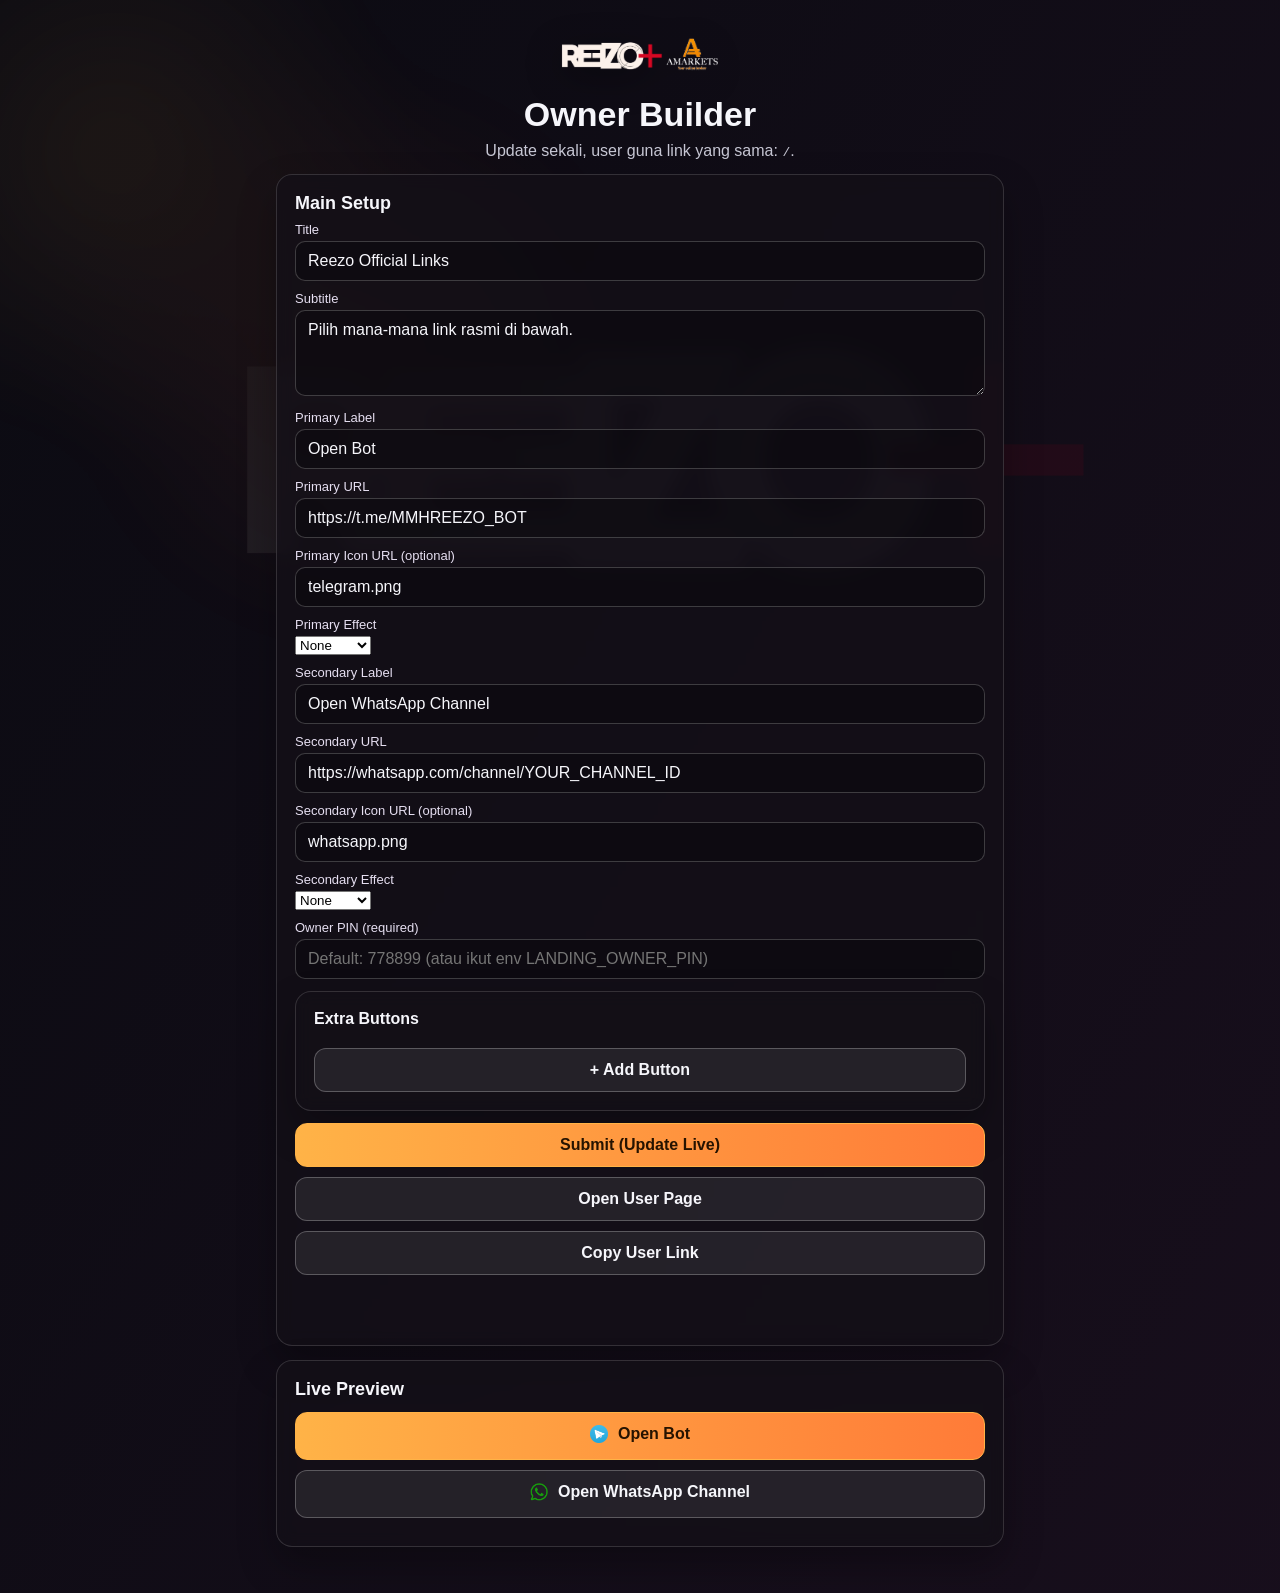
==== commit 899d5664: "Add optional fire glow button effect selectable per button" ====
--- a/owner.html
+++ b/owner.html
@@ -8,6 +8,9 @@
   <script src="config.js"></script>
 </head>
 <body>
+  <video class="bg-video" autoplay muted loop playsinline preload="auto">
+    <source src="bg.mp4" type="video/mp4" />
+  </video>
   <div class="bg-fx"></div>
   <main class="container">
     <header class="hero">
@@ -24,9 +27,23 @@
         <div><label>Primary Label</label><input id="primaryLabelInput" /></div>
         <div><label>Primary URL</label><input id="primaryUrlInput" placeholder="https://..." /></div>
         <div><label>Primary Icon URL (optional)</label><input id="primaryIconInput" placeholder="telegram.png atau https://..." /></div>
+        <div>
+          <label>Primary Effect</label>
+          <select id="primaryEffectInput">
+            <option value="">None</option>
+            <option value="fire">Api Glow</option>
+          </select>
+        </div>
         <div><label>Secondary Label</label><input id="secondaryLabelInput" /></div>
         <div><label>Secondary URL</label><input id="secondaryUrlInput" placeholder="https://..." /></div>
         <div><label>Secondary Icon URL (optional)</label><input id="secondaryIconInput" placeholder="whatsapp.png atau https://..." /></div>
+        <div>
+          <label>Secondary Effect</label>
+          <select id="secondaryEffectInput">
+            <option value="">None</option>
+            <option value="fire">Api Glow</option>
+          </select>
+        </div>
         <div><label>Owner PIN (required)</label><input id="ownerPinInput" placeholder="Default: 778899 (atau ikut env LANDING_OWNER_PIN)" /></div>
       </div>
 
@@ -63,9 +80,11 @@
         primaryLabel: "Open Bot",
         primaryUrl: "https://t.me/MMHREEZO_BOT",
         primaryIcon: "telegram.png",
+        primaryEffect: "",
         secondaryLabel: "Open WhatsApp Channel",
         secondaryUrl: "https://whatsapp.com/channel/YOUR_CHANNEL_ID",
         secondaryIcon: "whatsapp.png",
+        secondaryEffect: "",
         extraButtons: []
       }, window.LANDING_DEFAULTS || {});
 
@@ -75,9 +94,11 @@
         pLabel: document.getElementById("primaryLabelInput"),
         pUrl: document.getElementById("primaryUrlInput"),
         pIcon: document.getElementById("primaryIconInput"),
+        pEffect: document.getElementById("primaryEffectInput"),
         sLabel: document.getElementById("secondaryLabelInput"),
         sUrl: document.getElementById("secondaryUrlInput"),
         sIcon: document.getElementById("secondaryIconInput"),
+        sEffect: document.getElementById("secondaryEffectInput"),
         pin: document.getElementById("ownerPinInput"),
         extraList: document.getElementById("extraList"),
         addExtra: document.getElementById("addExtra"),
@@ -98,7 +119,9 @@
         return /^https?:\/\//i.test(u) || /^(?:\.\/|\/)?[A-Za-z0-9_.\-\/]+\.(png|jpg|jpeg|webp|svg|gif)$/i.test(u);
       }
 
-      function setButtonContent(buttonEl, label, iconUrl) {
+      function setButtonContent(buttonEl, label, iconUrl, effect) {
+        buttonEl.classList.remove("btn-fire");
+        if (effect === "fire") buttonEl.classList.add("btn-fire");
         buttonEl.textContent = "";
         var wrap = document.createElement("span");
         wrap.className = "btn-content";
@@ -120,7 +143,8 @@
           return {
             label: val(row.querySelector(".x-label")),
             url: val(row.querySelector(".x-url")),
-            icon: val(row.querySelector(".x-icon"))
+            icon: val(row.querySelector(".x-icon")),
+            effect: val(row.querySelector(".x-effect"))
           };
         }).filter(function (x) { return x.label || x.url || x.icon; });
       }
@@ -135,6 +159,7 @@
               '<div><label>Label #' + (i + 1) + '</label><input class="x-label" value="' + (item.label || "").replace(/"/g, "&quot;") + '" /></div>' +
               '<div><label>URL #' + (i + 1) + '</label><input class="x-url" value="' + (item.url || "").replace(/"/g, "&quot;") + '" placeholder="https://..." /></div>' +
               '<div><label>Icon #' + (i + 1) + ' (optional)</label><input class="x-icon" value="' + (item.icon || "").replace(/"/g, "&quot;") + '" placeholder="icon.png atau https://..." /></div>' +
+              '<div><label>Effect #' + (i + 1) + '</label><select class="x-effect"><option value="">None</option><option value="fire"' + ((item.effect || "") === "fire" ? " selected" : "") + '>Api Glow</option></select></div>' +
               '<button type="button" class="btn btn-secondary x-remove">Remove</button>' +
             '</div>';
           el.extraList.appendChild(row);
@@ -143,8 +168,9 @@
         Array.from(el.extraList.querySelectorAll(".x-remove")).forEach(function (b) {
           b.addEventListener("click", function () { b.closest(".x-row").remove(); onChange(); });
         });
-        Array.from(el.extraList.querySelectorAll(".x-label,.x-url,.x-icon")).forEach(function (n) {
+        Array.from(el.extraList.querySelectorAll(".x-label,.x-url,.x-icon,.x-effect")).forEach(function (n) {
           n.addEventListener("input", onChange);
+          n.addEventListener("change", onChange);
         });
       }
 
@@ -155,9 +181,11 @@
           primaryLabel: val(el.pLabel),
           primaryUrl: val(el.pUrl),
           primaryIcon: val(el.pIcon),
+          primaryEffect: val(el.pEffect),
           secondaryLabel: val(el.sLabel),
           secondaryUrl: val(el.sUrl),
           secondaryIcon: val(el.sIcon),
+          secondaryEffect: val(el.sEffect),
           extraButtons: collectExtras()
         };
       }
@@ -180,16 +208,16 @@
       }
 
       function preview() {
-        setButtonContent(el.pv1, val(el.pLabel) || "Primary", val(el.pIcon));
+        setButtonContent(el.pv1, val(el.pLabel) || "Primary", val(el.pIcon), val(el.pEffect));
         el.pv1.href = validUrl(val(el.pUrl)) ? val(el.pUrl) : "#";
-        setButtonContent(el.pv2, val(el.sLabel) || "Secondary", val(el.sIcon));
+        setButtonContent(el.pv2, val(el.sLabel) || "Secondary", val(el.sIcon), val(el.sEffect));
         el.pv2.href = validUrl(val(el.sUrl)) ? val(el.sUrl) : "#";
         el.pvExtra.innerHTML = "";
         collectExtras().forEach(function (x) {
           if (!x.label) return;
           var a = document.createElement("a");
           a.className = "btn btn-secondary";
-          setButtonContent(a, x.label, x.icon || "");
+          setButtonContent(a, x.label, x.icon || "", x.effect || "");
           a.href = validUrl(x.url) ? x.url : "#";
           a.target = "_blank";
           a.rel = "noopener noreferrer";
@@ -212,9 +240,11 @@
           if (p.primaryLabel) el.pLabel.value = p.primaryLabel;
           if (p.primaryUrl) el.pUrl.value = p.primaryUrl;
           if (p.primaryIcon) el.pIcon.value = p.primaryIcon;
+          if (p.primaryEffect) el.pEffect.value = p.primaryEffect;
           if (p.secondaryLabel) el.sLabel.value = p.secondaryLabel;
           if (p.secondaryUrl) el.sUrl.value = p.secondaryUrl;
           if (p.secondaryIcon) el.sIcon.value = p.secondaryIcon;
+          if (p.secondaryEffect) el.sEffect.value = p.secondaryEffect;
           if (Array.isArray(p.extraButtons)) renderExtras(p.extraButtons);
         } catch (_) {}
       }
@@ -231,9 +261,11 @@
           if (p.primaryLabel) el.pLabel.value = p.primaryLabel;
           if (p.primaryUrl) el.pUrl.value = p.primaryUrl;
           if (typeof p.primaryIcon === "string") el.pIcon.value = p.primaryIcon;
+          if (typeof p.primaryEffect === "string") el.pEffect.value = p.primaryEffect;
           if (p.secondaryLabel) el.sLabel.value = p.secondaryLabel;
           if (p.secondaryUrl) el.sUrl.value = p.secondaryUrl;
           if (typeof p.secondaryIcon === "string") el.sIcon.value = p.secondaryIcon;
+          if (typeof p.secondaryEffect === "string") el.sEffect.value = p.secondaryEffect;
           renderExtras(Array.isArray(p.extraButtons) ? p.extraButtons : []);
         } catch (_) {
           // no-op
@@ -254,7 +286,11 @@
             el.err.textContent = out && out.error ? ("Submit gagal: " + out.error) : "Submit gagal";
             return;
           }
-          el.ok.textContent = "Live config updated. User link kekal sama.";
+          if (out.savedKv) {
+            el.ok.textContent = "Live config updated (permanent: KV). User link kekal sama.";
+          } else {
+            el.ok.textContent = "Live config updated sementara (memory). Set KV env untuk permanent.";
+          }
           saveDraft();
         } catch (_) {
           el.err.textContent = "Submit gagal (network/API).";
@@ -268,22 +304,25 @@
       el.pLabel.value = defaults.primaryLabel;
       el.pUrl.value = defaults.primaryUrl;
       el.pIcon.value = defaults.primaryIcon || "";
+      el.pEffect.value = defaults.primaryEffect || "";
       el.sLabel.value = defaults.secondaryLabel;
       el.sUrl.value = defaults.secondaryUrl;
       el.sIcon.value = defaults.secondaryIcon || "";
+      el.sEffect.value = defaults.secondaryEffect || "";
       renderExtras(Array.isArray(defaults.extraButtons) ? defaults.extraButtons : []);
 
       loadDraft();
       loadRemote().then(preview);
       preview();
 
-      [el.title, el.subtitle, el.pLabel, el.pUrl, el.pIcon, el.sLabel, el.sUrl, el.sIcon, el.pin].forEach(function (n) {
+      [el.title, el.subtitle, el.pLabel, el.pUrl, el.pIcon, el.pEffect, el.sLabel, el.sUrl, el.sIcon, el.sEffect, el.pin].forEach(function (n) {
         n.addEventListener("input", onChange);
+        n.addEventListener("change", onChange);
       });
 
       el.addExtra.addEventListener("click", function () {
         var x = collectExtras();
-        x.push({ label: "", url: "", icon: "" });
+        x.push({ label: "", url: "", icon: "", effect: "" });
         renderExtras(x);
         onChange();
       });
--- a/style.css
+++ b/style.css
@@ -23,6 +23,17 @@
   overflow-x: hidden;
 }
 
+.bg-video {
+  position: fixed;
+  inset: 0;
+  width: 100%;
+  height: 100%;
+  object-fit: cover;
+  pointer-events: none;
+  z-index: -2;
+  opacity: 0.32;
+}
+
 .bg-fx,
 .bg-fx::before,
 .bg-fx::after {
@@ -38,7 +49,7 @@
   background-position: center 58%;
   background-size: min(96vw, 980px);
   opacity: 0.08;
-  z-index: 0;
+  z-index: -1;
   animation: watermarkFloat 12s ease-in-out infinite alternate;
 }
 
@@ -66,7 +77,7 @@
 
 .container {
   position: relative;
-  z-index: 1;
+  z-index: 2;
   max-width: 760px;
   margin: 0 auto;
   padding: 26px 16px 46px;
@@ -136,6 +147,8 @@
   text-align: center;
   display: block;
   border: 1px solid transparent;
+  position: relative;
+  overflow: hidden;
 }
 
 .btn-content {
@@ -165,6 +178,25 @@
   background: rgba(255, 255, 255, 0.08);
 }
 
+.btn-fire {
+  box-shadow:
+    0 0 0 1px rgba(255, 166, 79, 0.72),
+    0 0 16px rgba(255, 122, 38, 0.58),
+    0 0 28px rgba(255, 82, 24, 0.36);
+}
+
+.btn-fire::before {
+  content: "";
+  position: absolute;
+  inset: -2px;
+  border-radius: 14px;
+  pointer-events: none;
+  background: linear-gradient(120deg, rgba(255, 210, 97, 0.55), rgba(255, 120, 45, 0.15), rgba(255, 230, 130, 0.5));
+  background-size: 220% 220%;
+  animation: fireBorder 2.2s linear infinite;
+  mix-blend-mode: screen;
+}
+
 .row-box {
   border: 1px solid rgba(255, 255, 255, 0.2);
   border-radius: 10px;
@@ -174,6 +206,11 @@
 .note { font-size: 12px; color: var(--muted); margin-top: 8px; }
 .error { color: #ffb4b4; min-height: 18px; font-size: 12px; margin-top: 8px; }
 .success { color: #bbf7d0; min-height: 18px; font-size: 12px; margin-top: 8px; }
+.loading-text { color: var(--muted); font-size: 13px; margin-top: 8px; }
+
+.is-loading .actions {
+  display: none;
+}
 
 @keyframes bgFlow {
   0% { background-position: 0% 50%; }
@@ -196,6 +233,11 @@
   100% { transform: translateY(1.8%) scale(1.03); }
 }
 
+@keyframes fireBorder {
+  0% { background-position: 0% 50%; }
+  100% { background-position: 200% 50%; }
+}
+
 @media (max-width: 640px) {
   .hero h1 { font-size: 28px; }
   .site-logo { width: min(46vw, 150px); }
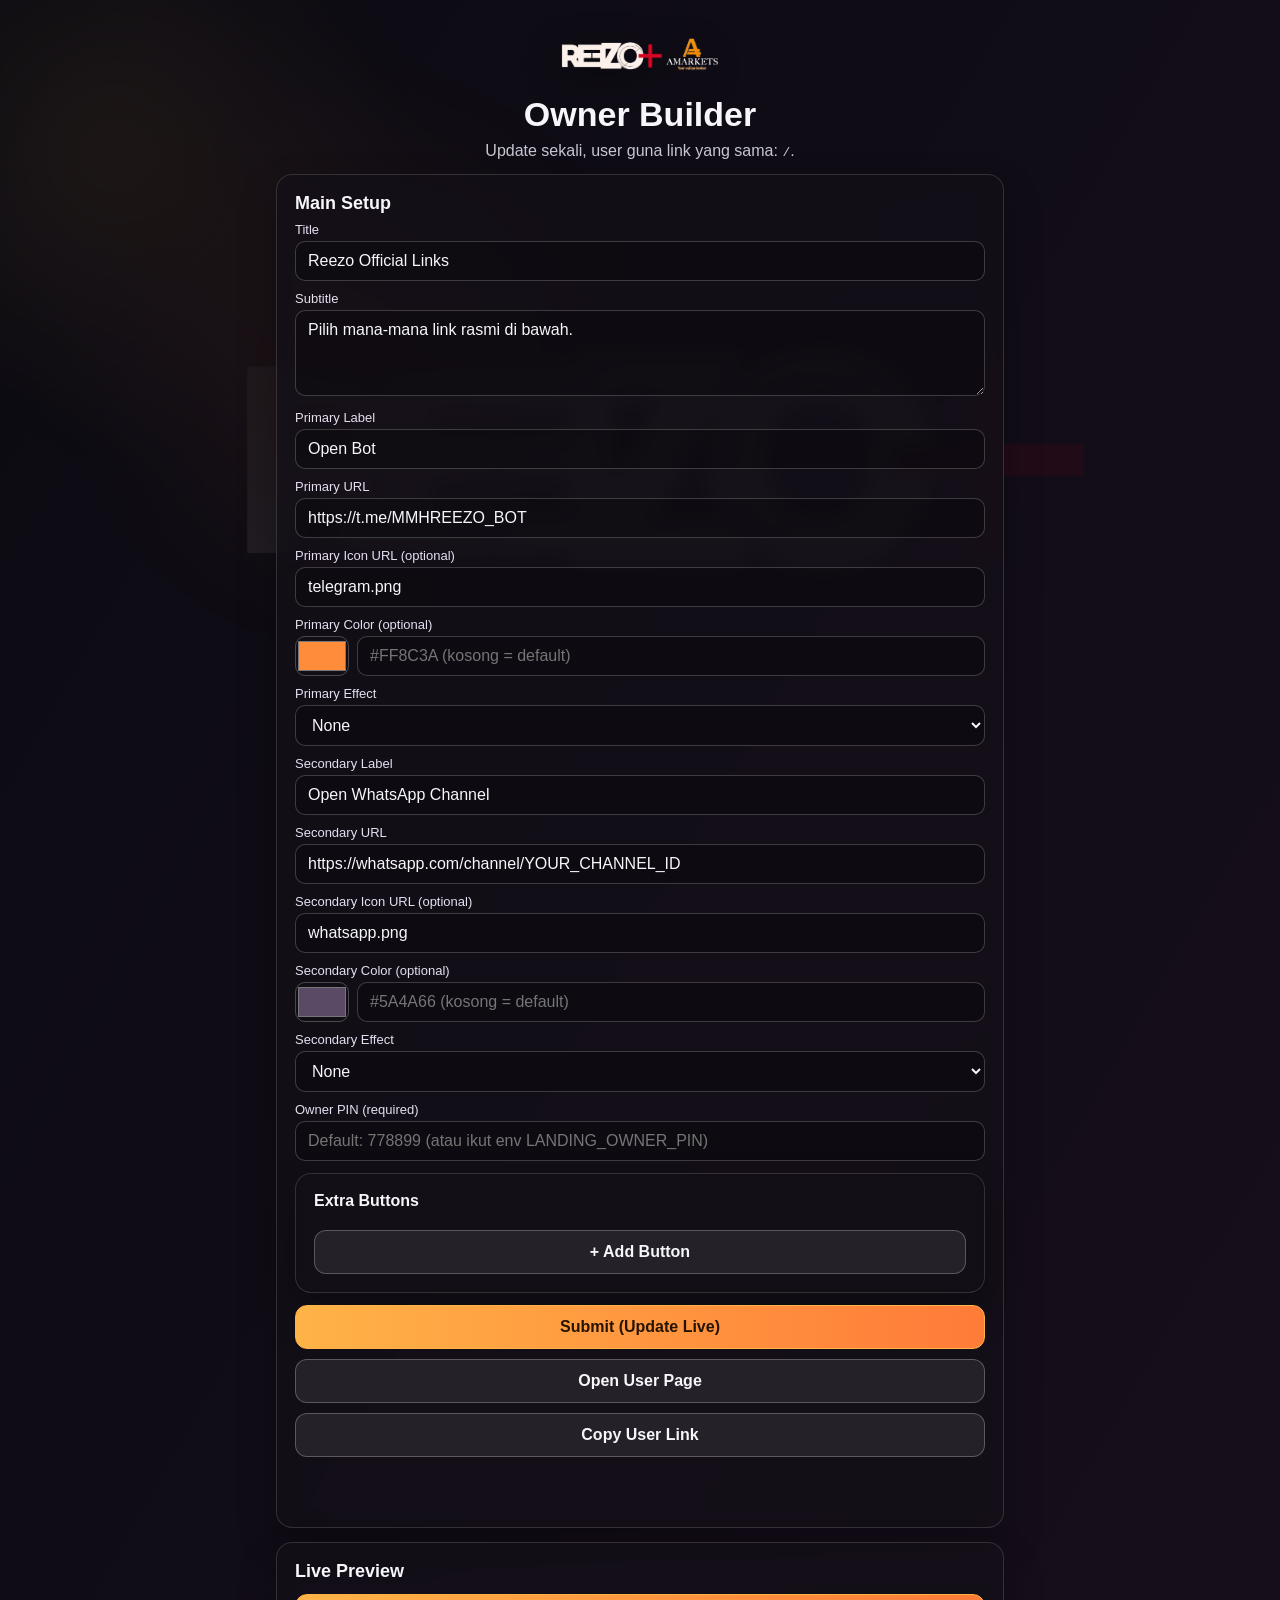
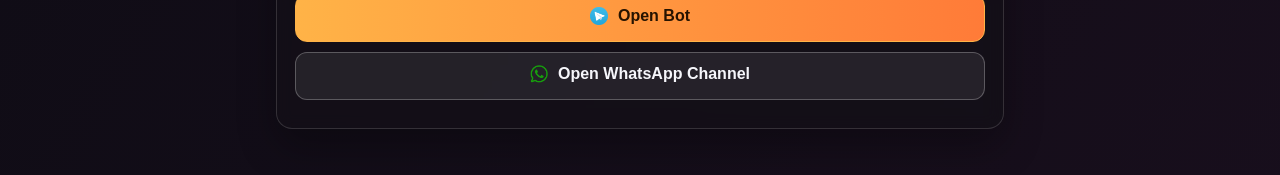
==== commit 589132a0: "Add per-button custom hex color controls and stop storing owner PIN in draft" ====
--- a/owner.html
+++ b/owner.html
@@ -28,6 +28,13 @@
         <div><label>Primary URL</label><input id="primaryUrlInput" placeholder="https://..." /></div>
         <div><label>Primary Icon URL (optional)</label><input id="primaryIconInput" placeholder="telegram.png atau https://..." /></div>
         <div>
+          <label>Primary Color (optional)</label>
+          <div class="color-field">
+            <input id="primaryColorPicker" class="color-picker" type="color" value="#ff8c3a" />
+            <input id="primaryColorInput" placeholder="#FF8C3A (kosong = default)" />
+          </div>
+        </div>
+        <div>
           <label>Primary Effect</label>
           <select id="primaryEffectInput">
             <option value="">None</option>
@@ -38,13 +45,20 @@
         <div><label>Secondary URL</label><input id="secondaryUrlInput" placeholder="https://..." /></div>
         <div><label>Secondary Icon URL (optional)</label><input id="secondaryIconInput" placeholder="whatsapp.png atau https://..." /></div>
         <div>
+          <label>Secondary Color (optional)</label>
+          <div class="color-field">
+            <input id="secondaryColorPicker" class="color-picker" type="color" value="#5a4a66" />
+            <input id="secondaryColorInput" placeholder="#5A4A66 (kosong = default)" />
+          </div>
+        </div>
+        <div>
           <label>Secondary Effect</label>
           <select id="secondaryEffectInput">
             <option value="">None</option>
             <option value="fire">Api Glow</option>
           </select>
         </div>
-        <div><label>Owner PIN (required)</label><input id="ownerPinInput" placeholder="Default: 778899 (atau ikut env LANDING_OWNER_PIN)" /></div>
+        <div><label>Owner PIN (required)</label><input id="ownerPinInput" autocomplete="off" placeholder="Default: 778899 (atau ikut env LANDING_OWNER_PIN)" /></div>
       </div>
 
       <div class="card" style="margin-top:12px;">
@@ -81,10 +95,12 @@
         primaryUrl: "https://t.me/MMHREEZO_BOT",
         primaryIcon: "telegram.png",
         primaryEffect: "",
+        primaryColor: "",
         secondaryLabel: "Open WhatsApp Channel",
         secondaryUrl: "https://whatsapp.com/channel/YOUR_CHANNEL_ID",
         secondaryIcon: "whatsapp.png",
         secondaryEffect: "",
+        secondaryColor: "",
         extraButtons: []
       }, window.LANDING_DEFAULTS || {});
 
@@ -94,10 +110,14 @@
         pLabel: document.getElementById("primaryLabelInput"),
         pUrl: document.getElementById("primaryUrlInput"),
         pIcon: document.getElementById("primaryIconInput"),
+        pColor: document.getElementById("primaryColorInput"),
+        pColorPicker: document.getElementById("primaryColorPicker"),
         pEffect: document.getElementById("primaryEffectInput"),
         sLabel: document.getElementById("secondaryLabelInput"),
         sUrl: document.getElementById("secondaryUrlInput"),
         sIcon: document.getElementById("secondaryIconInput"),
+        sColor: document.getElementById("secondaryColorInput"),
+        sColorPicker: document.getElementById("secondaryColorPicker"),
         sEffect: document.getElementById("secondaryEffectInput"),
         pin: document.getElementById("ownerPinInput"),
         extraList: document.getElementById("extraList"),
@@ -118,10 +138,59 @@
         if (!u) return true;
         return /^https?:\/\//i.test(u) || /^(?:\.\/|\/)?[A-Za-z0-9_.\-\/]+\.(png|jpg|jpeg|webp|svg|gif)$/i.test(u);
       }
-
-      function setButtonContent(buttonEl, label, iconUrl, effect) {
+      function validHexColor(v) {
+        return /^#(?:[0-9a-fA-F]{6}|[0-9a-fA-F]{3})$/.test(String(v || "").trim());
+      }
+      function normalizeHex(v) {
+        var s = String(v || "").trim();
+        if (!validHexColor(s)) return "";
+        if (s.length === 4) return "#" + s[1] + s[1] + s[2] + s[2] + s[3] + s[3];
+        return s;
+      }
+      function textColorFor(bgHex) {
+        var hex = normalizeHex(bgHex).slice(1);
+        if (hex.length !== 6) return "";
+        var r = parseInt(hex.slice(0, 2), 16);
+        var g = parseInt(hex.slice(2, 4), 16);
+        var b = parseInt(hex.slice(4, 6), 16);
+        var yiq = (r * 299 + g * 587 + b * 114) / 1000;
+        return yiq >= 160 ? "#1b1020" : "#fff7ff";
+      }
+      function applyButtonColor(buttonEl, colorHex) {
+        buttonEl.style.background = "";
+        buttonEl.style.borderColor = "";
+        buttonEl.style.color = "";
+        var hex = normalizeHex(colorHex);
+        if (!hex) return;
+        buttonEl.style.background = hex;
+        buttonEl.style.borderColor = hex;
+        buttonEl.style.color = textColorFor(hex);
+      }
+      function bindColorPair(picker, textInput, fallback) {
+        function syncFromText() {
+          var hex = normalizeHex(val(textInput));
+          if (!hex) {
+            picker.value = fallback;
+            return;
+          }
+          picker.value = hex;
+          textInput.value = hex;
+        }
+        picker.addEventListener("input", function () {
+          textInput.value = picker.value;
+          onChange();
+        });
+        textInput.addEventListener("input", function () {
+          syncFromText();
+          onChange();
+        });
+        syncFromText();
+      }
+
+      function setButtonContent(buttonEl, label, iconUrl, effect, color) {
         buttonEl.classList.remove("btn-fire");
         if (effect === "fire") buttonEl.classList.add("btn-fire");
+        applyButtonColor(buttonEl, color);
         buttonEl.textContent = "";
         var wrap = document.createElement("span");
         wrap.className = "btn-content";
@@ -144,7 +213,8 @@
             label: val(row.querySelector(".x-label")),
             url: val(row.querySelector(".x-url")),
             icon: val(row.querySelector(".x-icon")),
-            effect: val(row.querySelector(".x-effect"))
+            effect: val(row.querySelector(".x-effect")),
+            color: val(row.querySelector(".x-color-text"))
           };
         }).filter(function (x) { return x.label || x.url || x.icon; });
       }
@@ -159,6 +229,7 @@
               '<div><label>Label #' + (i + 1) + '</label><input class="x-label" value="' + (item.label || "").replace(/"/g, "&quot;") + '" /></div>' +
               '<div><label>URL #' + (i + 1) + '</label><input class="x-url" value="' + (item.url || "").replace(/"/g, "&quot;") + '" placeholder="https://..." /></div>' +
               '<div><label>Icon #' + (i + 1) + ' (optional)</label><input class="x-icon" value="' + (item.icon || "").replace(/"/g, "&quot;") + '" placeholder="icon.png atau https://..." /></div>' +
+              '<div><label>Color #' + (i + 1) + ' (optional)</label><div class="color-field"><input class="x-color-picker color-picker" type="color" value="' + (normalizeHex(item.color || "") || "#5a4a66") + '" /><input class="x-color-text" value="' + (normalizeHex(item.color || "") || "") + '" placeholder="#RRGGBB" /></div></div>' +
               '<div><label>Effect #' + (i + 1) + '</label><select class="x-effect"><option value="">None</option><option value="fire"' + ((item.effect || "") === "fire" ? " selected" : "") + '>Api Glow</option></select></div>' +
               '<button type="button" class="btn btn-secondary x-remove">Remove</button>' +
             '</div>';
@@ -168,9 +239,17 @@
         Array.from(el.extraList.querySelectorAll(".x-remove")).forEach(function (b) {
           b.addEventListener("click", function () { b.closest(".x-row").remove(); onChange(); });
         });
-        Array.from(el.extraList.querySelectorAll(".x-label,.x-url,.x-icon,.x-effect")).forEach(function (n) {
+        Array.from(el.extraList.querySelectorAll(".x-label,.x-url,.x-icon,.x-effect,.x-color-text,.x-color-picker")).forEach(function (n) {
           n.addEventListener("input", onChange);
           n.addEventListener("change", onChange);
+        });
+        Array.from(el.extraList.querySelectorAll(".x-color-picker")).forEach(function (picker) {
+          picker.addEventListener("input", function () {
+            var row = picker.closest(".x-row");
+            if (!row) return;
+            var t = row.querySelector(".x-color-text");
+            if (t) t.value = picker.value;
+          });
         });
       }
 
@@ -182,10 +261,12 @@
           primaryUrl: val(el.pUrl),
           primaryIcon: val(el.pIcon),
           primaryEffect: val(el.pEffect),
+          primaryColor: val(el.pColor),
           secondaryLabel: val(el.sLabel),
           secondaryUrl: val(el.sUrl),
           secondaryIcon: val(el.sIcon),
           secondaryEffect: val(el.sEffect),
+          secondaryColor: val(el.sColor),
           extraButtons: collectExtras()
         };
       }
@@ -198,26 +279,29 @@
         if (!validUrl(p.secondaryUrl)) { el.err.textContent = "Secondary URL kena https://"; return false; }
         if (!validIcon(p.primaryIcon)) { el.err.textContent = "Primary icon tak valid"; return false; }
         if (!validIcon(p.secondaryIcon)) { el.err.textContent = "Secondary icon tak valid"; return false; }
+        if (p.primaryColor && !validHexColor(p.primaryColor)) { el.err.textContent = "Primary color tak valid (guna #RRGGBB)"; return false; }
+        if (p.secondaryColor && !validHexColor(p.secondaryColor)) { el.err.textContent = "Secondary color tak valid (guna #RRGGBB)"; return false; }
         for (var i = 0; i < p.extraButtons.length; i += 1) {
           var x = p.extraButtons[i];
           if (!x.label || !x.url) { el.err.textContent = "Extra #" + (i + 1) + " perlukan label + URL"; return false; }
           if (!validUrl(x.url)) { el.err.textContent = "Extra URL #" + (i + 1) + " kena https://"; return false; }
           if (!validIcon(x.icon)) { el.err.textContent = "Extra icon #" + (i + 1) + " tak valid"; return false; }
+          if (x.color && !validHexColor(x.color)) { el.err.textContent = "Extra color #" + (i + 1) + " tak valid (#RRGGBB)"; return false; }
         }
         return true;
       }
 
       function preview() {
-        setButtonContent(el.pv1, val(el.pLabel) || "Primary", val(el.pIcon), val(el.pEffect));
+        setButtonContent(el.pv1, val(el.pLabel) || "Primary", val(el.pIcon), val(el.pEffect), val(el.pColor));
         el.pv1.href = validUrl(val(el.pUrl)) ? val(el.pUrl) : "#";
-        setButtonContent(el.pv2, val(el.sLabel) || "Secondary", val(el.sIcon), val(el.sEffect));
+        setButtonContent(el.pv2, val(el.sLabel) || "Secondary", val(el.sIcon), val(el.sEffect), val(el.sColor));
         el.pv2.href = validUrl(val(el.sUrl)) ? val(el.sUrl) : "#";
         el.pvExtra.innerHTML = "";
         collectExtras().forEach(function (x) {
           if (!x.label) return;
           var a = document.createElement("a");
           a.className = "btn btn-secondary";
-          setButtonContent(a, x.label, x.icon || "", x.effect || "");
+          setButtonContent(a, x.label, x.icon || "", x.effect || "", x.color || "");
           a.href = validUrl(x.url) ? x.url : "#";
           a.target = "_blank";
           a.rel = "noopener noreferrer";
@@ -226,13 +310,12 @@
       }
 
       function saveDraft() {
-        localStorage.setItem("reezoLandingDraft", JSON.stringify({ pin: val(el.pin), data: payload() }));
+        localStorage.setItem("reezoLandingDraft", JSON.stringify({ data: payload() }));
       }
 
       function loadDraft() {
         try {
           var d = JSON.parse(localStorage.getItem("reezoLandingDraft") || "{}");
-          if (d.pin) el.pin.value = d.pin;
           if (!d.data) return;
           var p = d.data;
           if (p.title) el.title.value = p.title;
@@ -241,10 +324,18 @@
           if (p.primaryUrl) el.pUrl.value = p.primaryUrl;
           if (p.primaryIcon) el.pIcon.value = p.primaryIcon;
           if (p.primaryEffect) el.pEffect.value = p.primaryEffect;
+          if (p.primaryColor) {
+            el.pColor.value = normalizeHex(p.primaryColor);
+            if (el.pColor.value) el.pColorPicker.value = el.pColor.value;
+          }
           if (p.secondaryLabel) el.sLabel.value = p.secondaryLabel;
           if (p.secondaryUrl) el.sUrl.value = p.secondaryUrl;
           if (p.secondaryIcon) el.sIcon.value = p.secondaryIcon;
           if (p.secondaryEffect) el.sEffect.value = p.secondaryEffect;
+          if (p.secondaryColor) {
+            el.sColor.value = normalizeHex(p.secondaryColor);
+            if (el.sColor.value) el.sColorPicker.value = el.sColor.value;
+          }
           if (Array.isArray(p.extraButtons)) renderExtras(p.extraButtons);
         } catch (_) {}
       }
@@ -262,10 +353,18 @@
           if (p.primaryUrl) el.pUrl.value = p.primaryUrl;
           if (typeof p.primaryIcon === "string") el.pIcon.value = p.primaryIcon;
           if (typeof p.primaryEffect === "string") el.pEffect.value = p.primaryEffect;
+          if (typeof p.primaryColor === "string") {
+            el.pColor.value = normalizeHex(p.primaryColor);
+            if (el.pColor.value) el.pColorPicker.value = el.pColor.value;
+          }
           if (p.secondaryLabel) el.sLabel.value = p.secondaryLabel;
           if (p.secondaryUrl) el.sUrl.value = p.secondaryUrl;
           if (typeof p.secondaryIcon === "string") el.sIcon.value = p.secondaryIcon;
           if (typeof p.secondaryEffect === "string") el.sEffect.value = p.secondaryEffect;
+          if (typeof p.secondaryColor === "string") {
+            el.sColor.value = normalizeHex(p.secondaryColor);
+            if (el.sColor.value) el.sColorPicker.value = el.sColor.value;
+          }
           renderExtras(Array.isArray(p.extraButtons) ? p.extraButtons : []);
         } catch (_) {
           // no-op
@@ -305,24 +404,30 @@
       el.pUrl.value = defaults.primaryUrl;
       el.pIcon.value = defaults.primaryIcon || "";
       el.pEffect.value = defaults.primaryEffect || "";
+      el.pColor.value = normalizeHex(defaults.primaryColor || "");
+      if (el.pColor.value) el.pColorPicker.value = el.pColor.value;
       el.sLabel.value = defaults.secondaryLabel;
       el.sUrl.value = defaults.secondaryUrl;
       el.sIcon.value = defaults.secondaryIcon || "";
       el.sEffect.value = defaults.secondaryEffect || "";
+      el.sColor.value = normalizeHex(defaults.secondaryColor || "");
+      if (el.sColor.value) el.sColorPicker.value = el.sColor.value;
       renderExtras(Array.isArray(defaults.extraButtons) ? defaults.extraButtons : []);
 
       loadDraft();
       loadRemote().then(preview);
+      bindColorPair(el.pColorPicker, el.pColor, "#ff8c3a");
+      bindColorPair(el.sColorPicker, el.sColor, "#5a4a66");
       preview();
 
-      [el.title, el.subtitle, el.pLabel, el.pUrl, el.pIcon, el.pEffect, el.sLabel, el.sUrl, el.sIcon, el.sEffect, el.pin].forEach(function (n) {
+      [el.title, el.subtitle, el.pLabel, el.pUrl, el.pIcon, el.pEffect, el.pColor, el.sLabel, el.sUrl, el.sIcon, el.sEffect, el.sColor, el.pin].forEach(function (n) {
         n.addEventListener("input", onChange);
         n.addEventListener("change", onChange);
       });
 
       el.addExtra.addEventListener("click", function () {
         var x = collectExtras();
-        x.push({ label: "", url: "", icon: "", effect: "" });
+        x.push({ label: "", url: "", icon: "", effect: "", color: "" });
         renderExtras(x);
         onChange();
       });
--- a/style.css
+++ b/style.css
@@ -125,9 +125,9 @@
 .actions { display: grid; gap: 10px; margin-top: 12px; }
 
 label { display: block; font-size: 13px; margin-bottom: 4px; color: #e6dff1; }
-input, textarea, button, a { font: inherit; }
-
-input, textarea {
+input, textarea, select, button, a { font: inherit; }
+
+input, textarea, select {
   width: 100%;
   border: 1px solid rgba(255, 255, 255, 0.2);
   border-radius: 10px;
@@ -137,6 +137,21 @@
 }
 
 textarea { min-height: 86px; resize: vertical; }
+
+.color-field {
+  display: grid;
+  grid-template-columns: 54px 1fr;
+  gap: 8px;
+}
+
+.color-picker {
+  width: 54px;
+  height: 40px;
+  border-radius: 10px;
+  border: 1px solid rgba(255, 255, 255, 0.24);
+  background: transparent;
+  padding: 0;
+}
 
 .btn {
   width: 100%;
